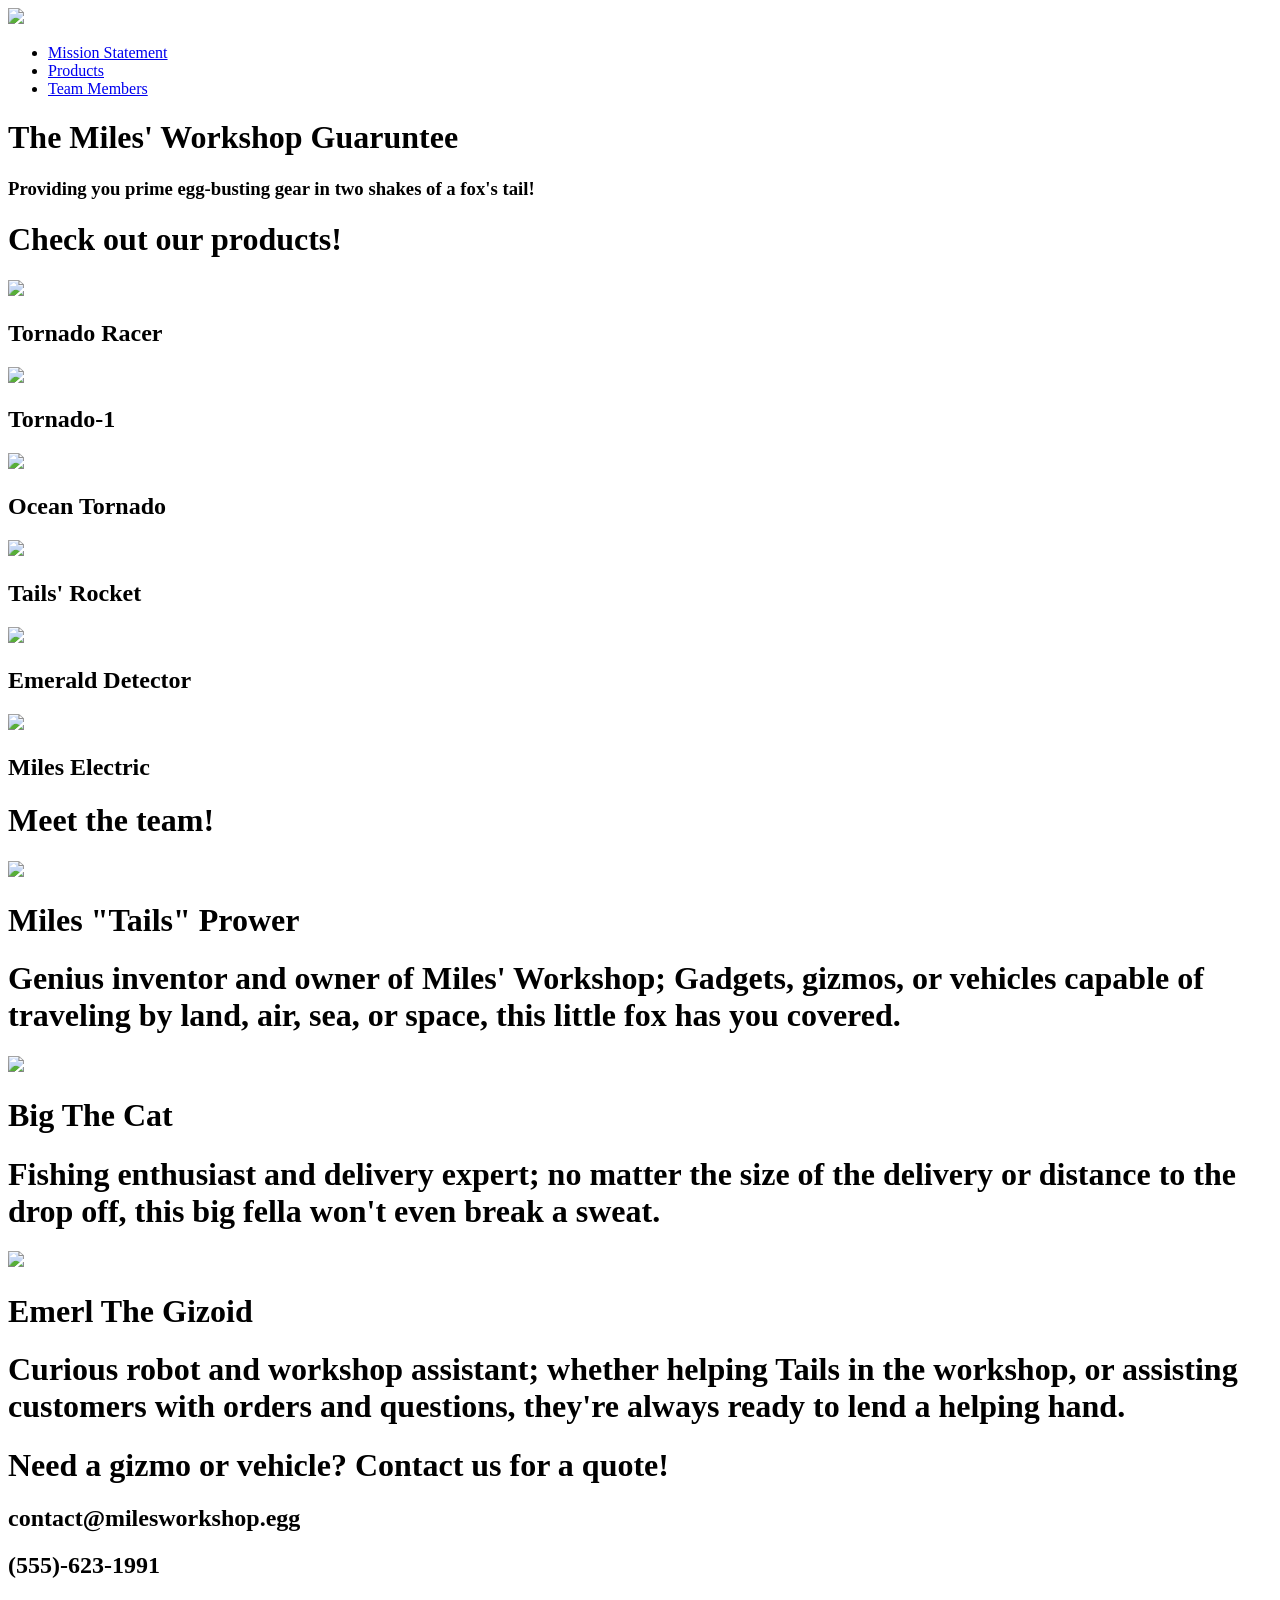
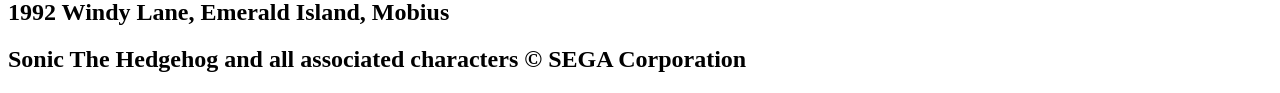
==== index.html @ ab19b770 ""Reorganized files into /root, removed extraneous 'root' folder"" ====
<!DOCTYPE html>

<html>
  <head>
    <link rel="shortcut icon" href="../Miles-Workshop_flexbox-business-site-starting/resources/images/tails-workshop-icon.ico" type="image/x-icon">
    <link rel="preconnect" href="https://fonts.googleapis.com">
    <link rel="preconnect" href="https://fonts.gstatic.com" crossorigin>
    <link href="https://fonts.googleapis.com/css2?family=Victor+Mono:wght@400;700&display=swap" rel="stylesheet">
    <link rel='stylesheet' href='../Miles-Workshop_flexbox-business-site-starting/resources/styles.css'>
  </head>

  <body>
    <!--Header-->
    <header>
      <div id="navigation" class="center">
        <a href="index.html"><img class="logo" src="../Miles-Workshop_flexbox-business-site-starting/resources/images/milesworkshop-logo.png"></a>
        <nav class="desktop">
          <ul>
            <li><a href="#">Mission Statement</a></li>
            <li><a href="#">Products</a></li>
            <li><a href="#">Team Members</a></li>
          </ul>
        </nav>
        <!-- <nav class="mobile">
          <ul>
            <li><a href="#">Mission Statement</a></li>
            <li><a href="#">Products</a></li>
            <li><a href="#">Employees</a></li>
          </ul>
        </nav> -->     
      </div>
    </header>

    <!--MAIN CONTENT-->
    <div>
      <!--Mission Statement-->
      <div id="mission-statement">
        <div class="mission-box">
          <h1 class="mission-text mission-header-text">The Miles' Workshop Guaruntee</h1>
          <h3 class="mission-text mission-sub-text">Providing you prime egg-busting gear in two shakes of a fox's tail!</h3>
        </div>
      </div>

      <!--Products-->
      <div class="header-container">
        <h1 class="header-text">Check out our products!</h1>
      </div>
      <div id="products-section">
        <div class="product-card">
          <div class="center">
            <div class="product">
              <img src="../Miles-Workshop_flexbox-business-site-starting/resources/images/invention-1.png">
            </div>
            <h2 class="product-name">Tornado Racer</h2>
          </div>
        </div>
        <div class="product-card">
          <div class="center">
            <div class="product">
              <img src="../Miles-Workshop_flexbox-business-site-starting/resources/images/invention-2.png">
            </div>
            <h2 class="product-name">Tornado-1</h2>
          </div>
        </div>
        <div class="product-card">
          <div class="center">
            <div class="product">
              <img src="../Miles-Workshop_flexbox-business-site-starting/resources/images/invention-3.png">
            </div>
            <h2 class="product-name">Ocean Tornado</h2>
          </div>
        </div>
        <div class="product-card">
          <div class="center">
            <div class="product">
              <img src="../Miles-Workshop_flexbox-business-site-starting/resources/images/invention-4.png">
            </div>
            <h2 class="product-name">Tails' Rocket</h2>
          </div>
        </div>
        <div class="product-card">
          <div class="center">
            <div class="product">
              <img src="../Miles-Workshop_flexbox-business-site-starting/resources/images/invention-5.png">
            </div>
            <h2 class="product-name">Emerald Detector</h2>
          </div>
        </div>
        <div class="product-card">
          <div class="center">
            <div class="product">
              <img src="../Miles-Workshop_flexbox-business-site-starting/resources/images/invention-6.png">
            </div>
            <h2 class="product-name">Miles Electric</h2>
          </div>
        </div>
      </div>

      <!--Employees-->
      <div id="team-section">
        <div class="header-container">
          <h1 class="header-text">Meet the team!</h1>
        </div>
        <div id="team-container">
          <div class="center">
            <div class="team-member">
              <img src="../Miles-Workshop_flexbox-business-site-starting/resources/images/miles-tails-prower-inventor.png">
            </div>
            <h1 class="team-member-name">Miles "Tails" Prower</h1>
            <h1 class="team-description">Genius inventor and owner of Miles' Workshop; Gadgets, gizmos, or vehicles capable of traveling by land, air, sea, or space, this little fox has you covered.</h1>
          </div>
          <div class="center">
            <div class="team-member">
              <img src="../Miles-Workshop_flexbox-business-site-starting/resources/images/big-the-cat-delivery.png">
            </div>
            <h1 class="team-member-name">Big The Cat</h1>
            <h1 class="team-description">Fishing enthusiast and delivery expert; no matter the size of the delivery or distance to the drop off, this big fella won't even break a sweat.</h1>
          </div>
          <div class="center">
            <div class="team-member">
              <img src="../Miles-Workshop_flexbox-business-site-starting/resources/images/emerl-the-gizoid-assistant.png">
            </div>
            <h1 class="team-member-name">Emerl The Gizoid</h1>
            <h1 class="team-description">Curious robot and workshop assistant; whether helping Tails in the workshop, or assisting customers with orders and questions, they're always ready to lend a helping hand.</h1>
          </div>
        </div>
      </div>

      <!--Footer-->
      <footer>
        <div id="contact-info">
          <h1 class="center">Need a gizmo or vehicle? Contact us for a quote!</h1>
          <h2 class="center">contact@milesworkshop.egg</h2>
          <h2 class="center">(555)-623-1991</h2>
          <h2 class="center">1992 Windy Lane, Emerald Island, Mobius</h2>
        </div>
        <div class="center copyright">
          <h2>Sonic The Hedgehog and all associated characters © SEGA Corporation</h2>
        </div>
      </footer>

    </div>
  </body>
</html>
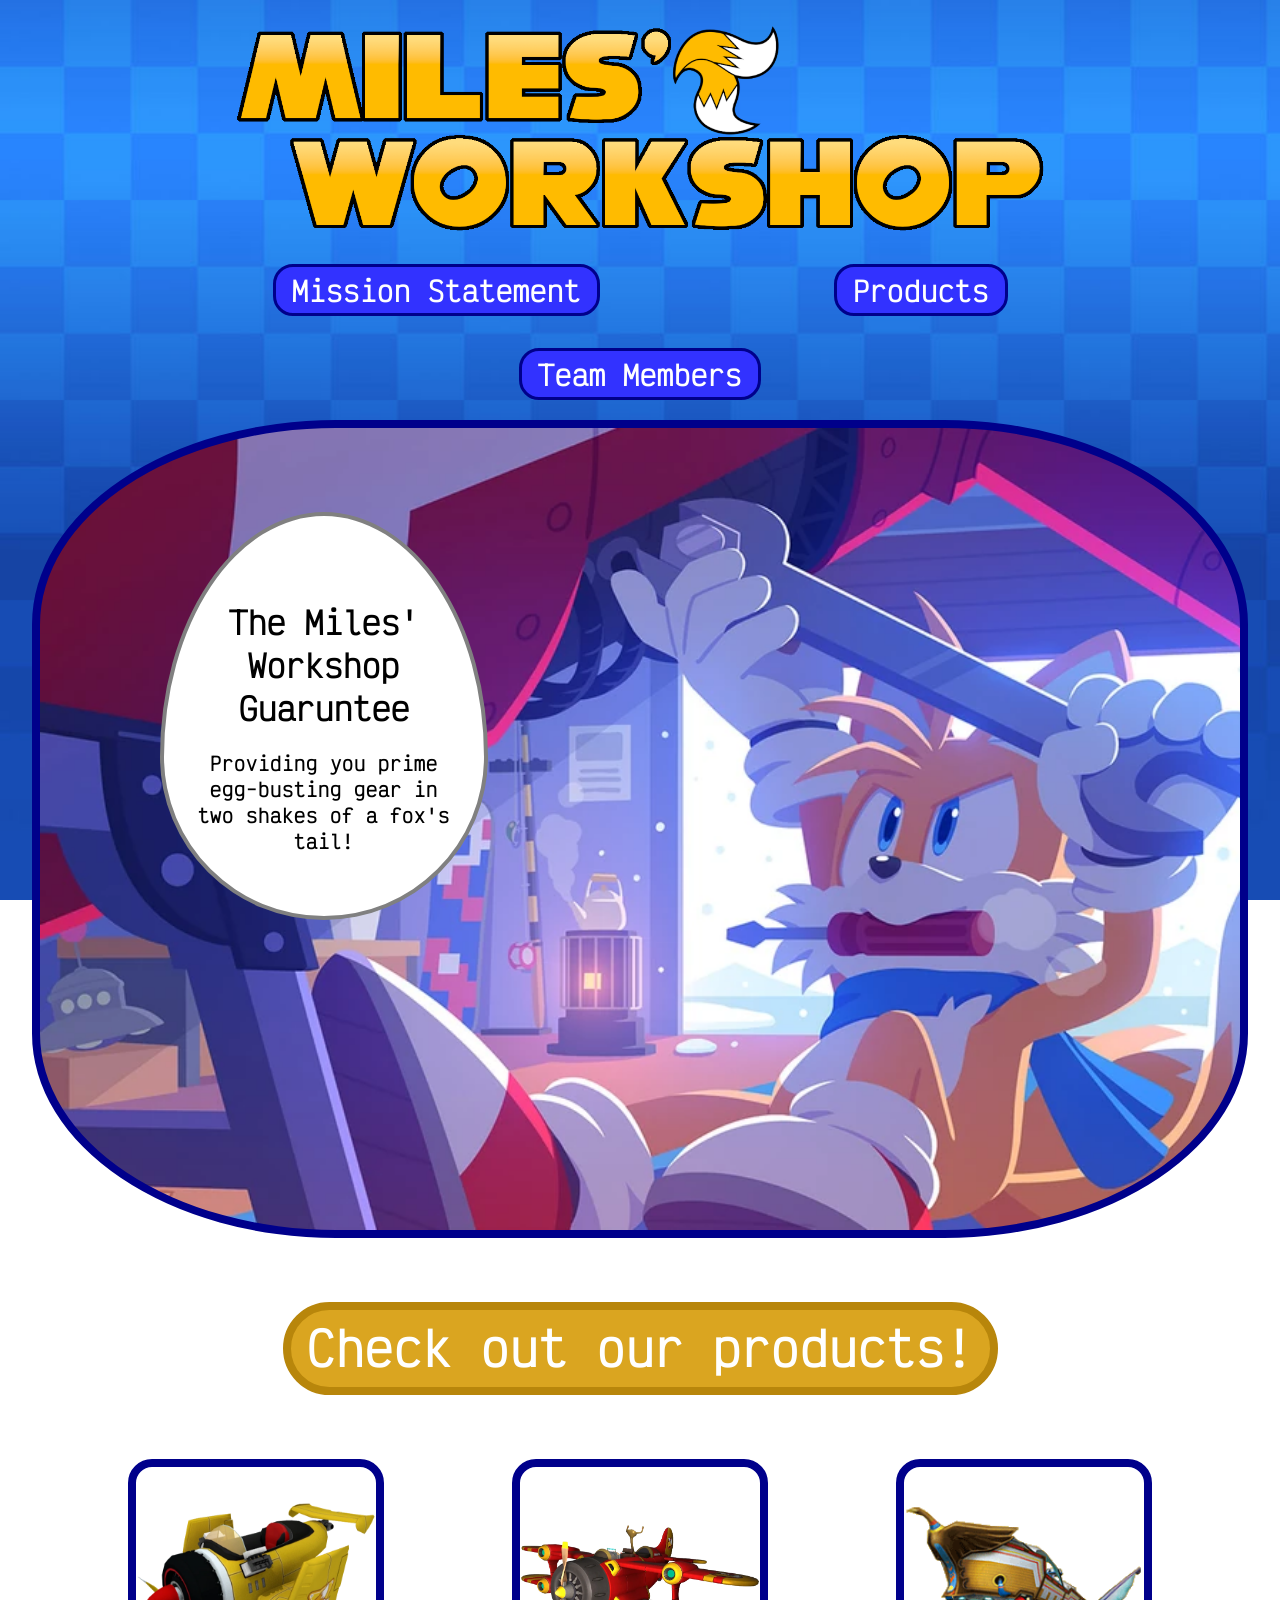
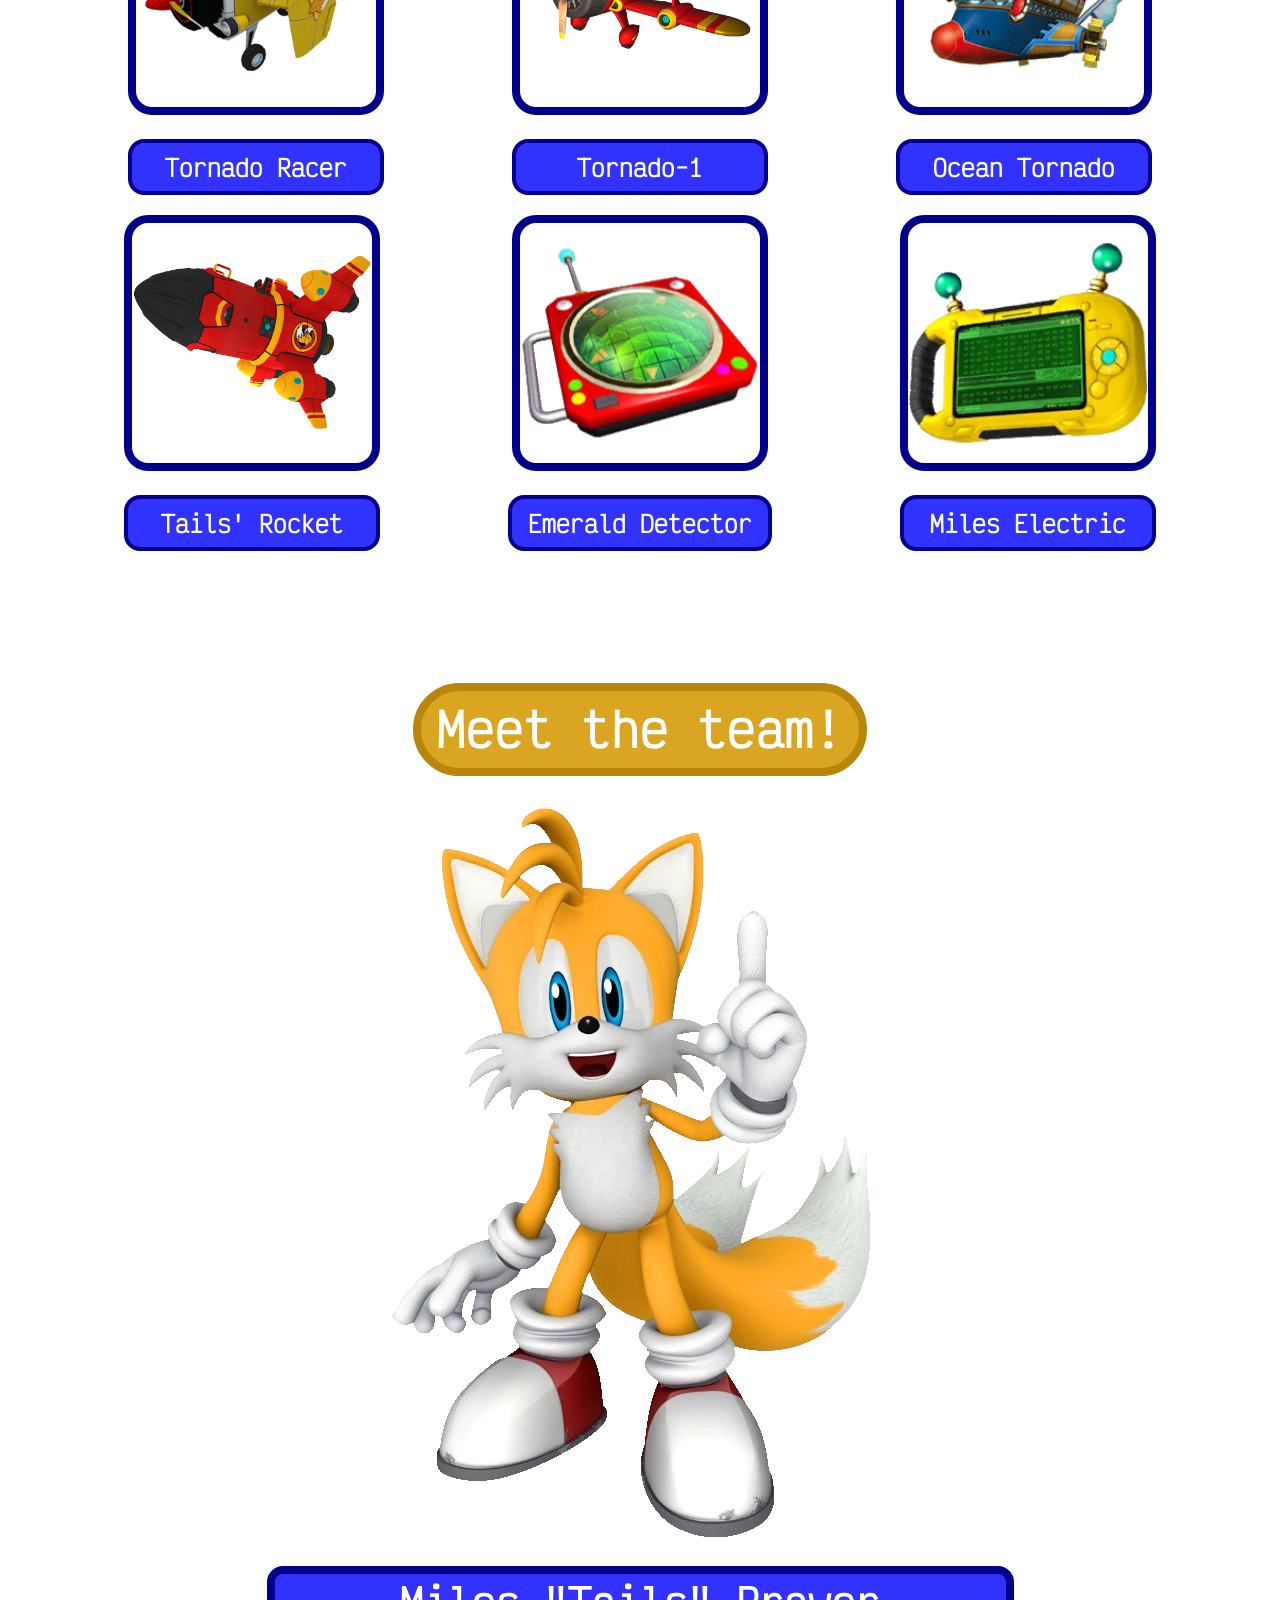
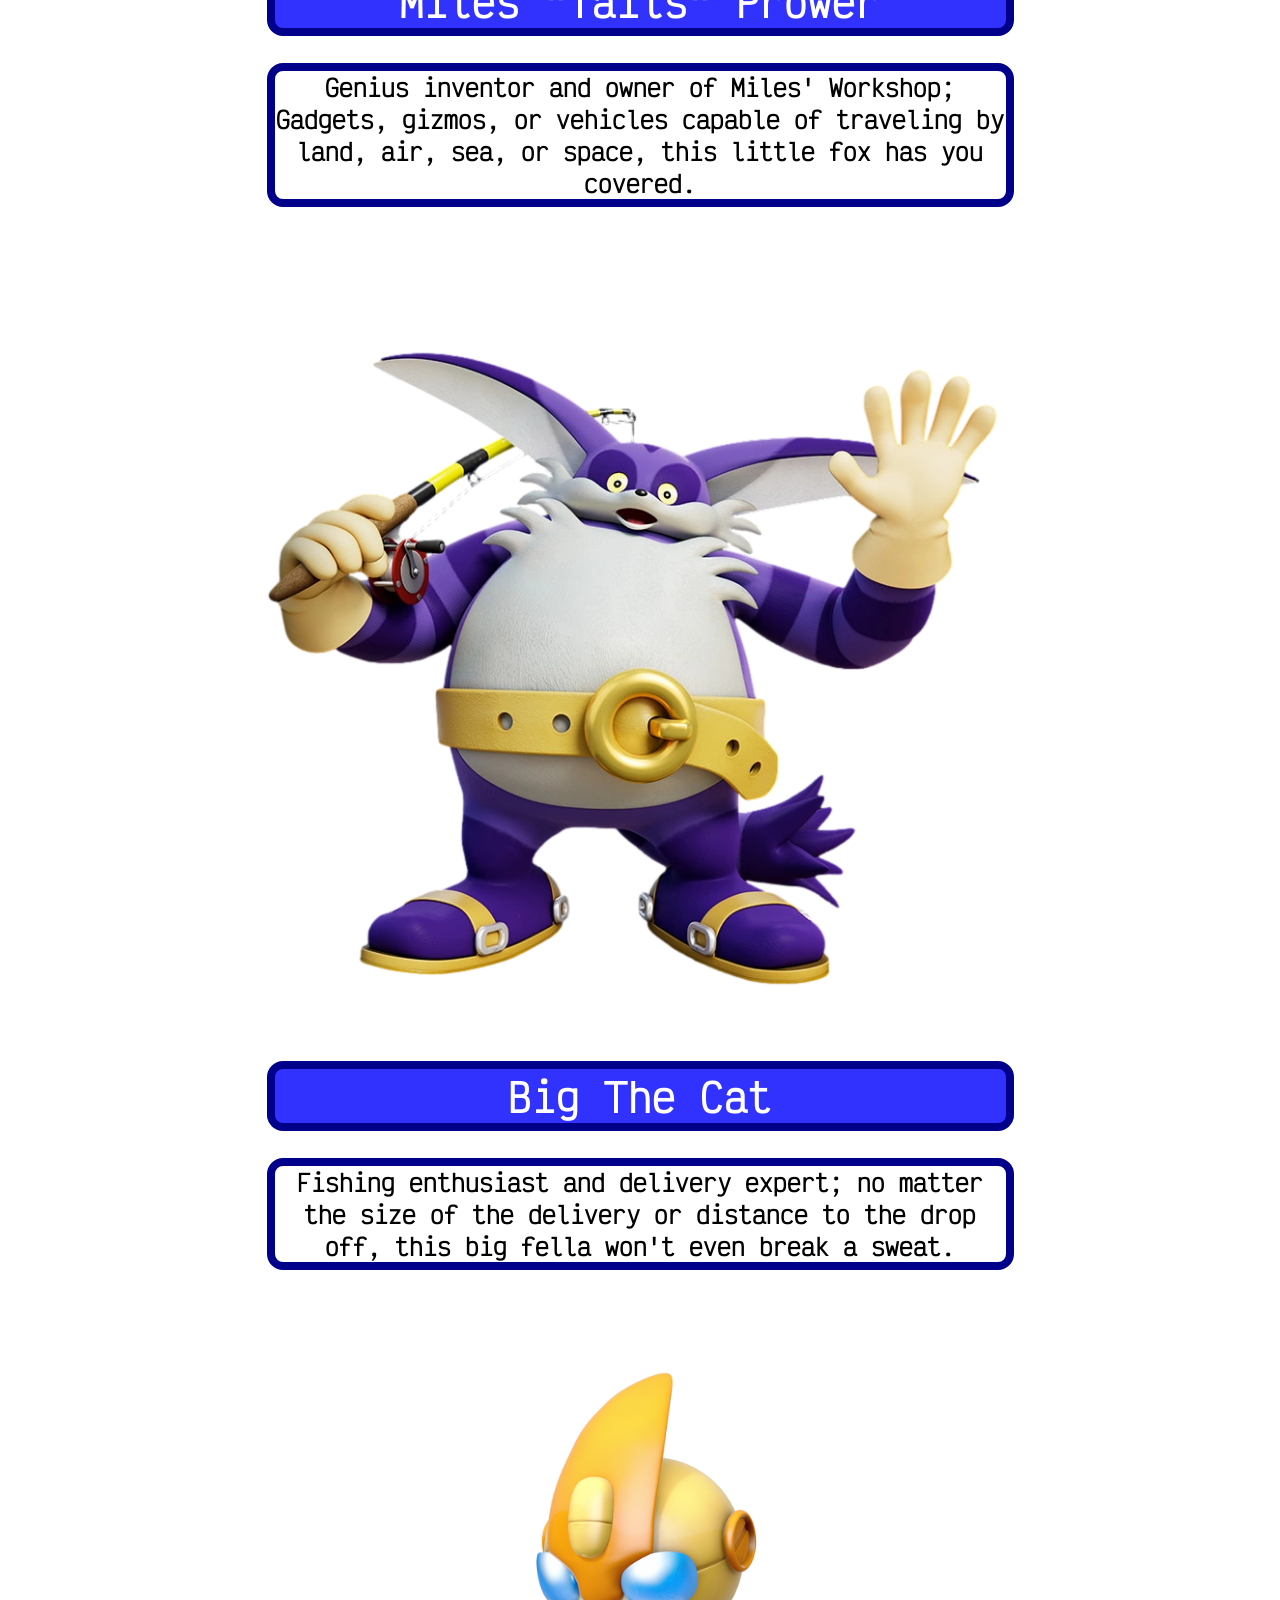
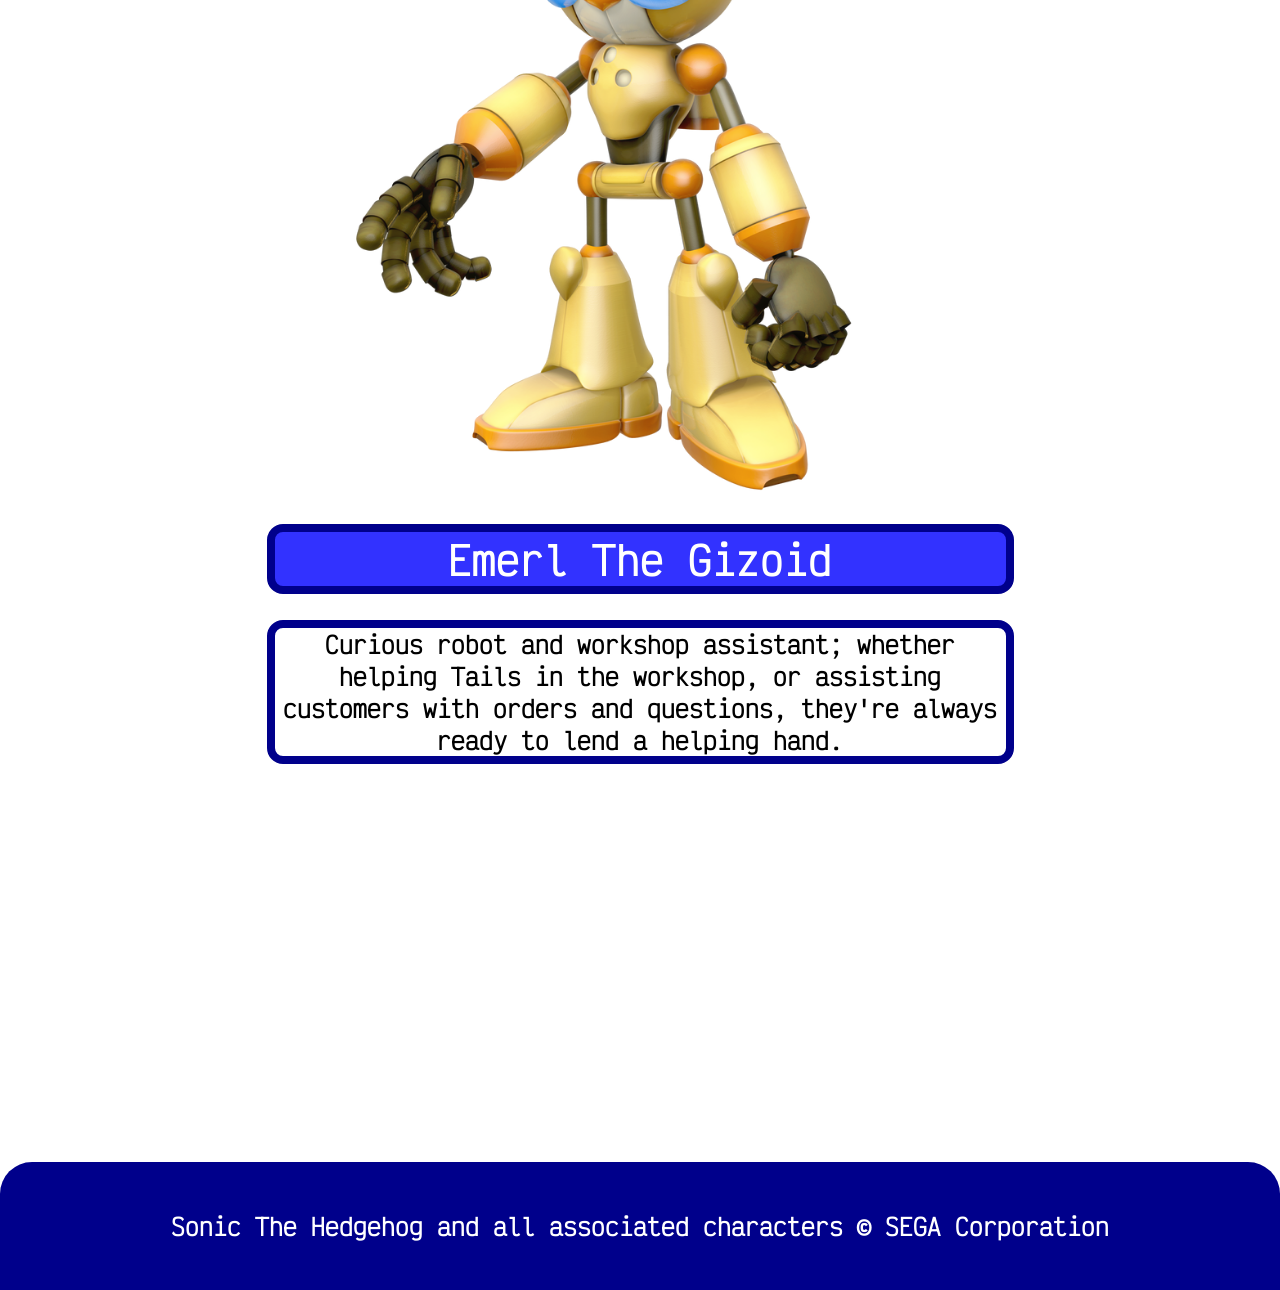
==== commit 4d24a06b: "Fix broken asset paths in index.html Paths pointed at the old repo/folder name (Miles-Workshop_flexb" ====
--- a/index.html
+++ b/index.html
@@ -2,18 +2,18 @@
 
 <html>
   <head>
-    <link rel="shortcut icon" href="../Miles-Workshop_flexbox-business-site-starting/resources/images/tails-workshop-icon.ico" type="image/x-icon">
+    <link rel="shortcut icon" href="resources/images/tails-workshop-icon.ico" type="image/x-icon">
     <link rel="preconnect" href="https://fonts.googleapis.com">
     <link rel="preconnect" href="https://fonts.gstatic.com" crossorigin>
     <link href="https://fonts.googleapis.com/css2?family=Victor+Mono:wght@400;700&display=swap" rel="stylesheet">
-    <link rel='stylesheet' href='../Miles-Workshop_flexbox-business-site-starting/resources/styles.css'>
+    <link rel='stylesheet' href='resources/styles.css'>
   </head>
 
   <body>
     <!--Header-->
     <header>
       <div id="navigation" class="center">
-        <a href="index.html"><img class="logo" src="../Miles-Workshop_flexbox-business-site-starting/resources/images/milesworkshop-logo.png"></a>
+        <a href="index.html"><img class="logo" src="resources/images/milesworkshop-logo.png"></a>
         <nav class="desktop">
           <ul>
             <li><a href="#">Mission Statement</a></li>
@@ -49,7 +49,7 @@
         <div class="product-card">
           <div class="center">
             <div class="product">
-              <img src="../Miles-Workshop_flexbox-business-site-starting/resources/images/invention-1.png">
+              <img src="resources/images/invention-1.png">
             </div>
             <h2 class="product-name">Tornado Racer</h2>
           </div>
@@ -57,7 +57,7 @@
         <div class="product-card">
           <div class="center">
             <div class="product">
-              <img src="../Miles-Workshop_flexbox-business-site-starting/resources/images/invention-2.png">
+              <img src="resources/images/invention-2.png">
             </div>
             <h2 class="product-name">Tornado-1</h2>
           </div>
@@ -65,7 +65,7 @@
         <div class="product-card">
           <div class="center">
             <div class="product">
-              <img src="../Miles-Workshop_flexbox-business-site-starting/resources/images/invention-3.png">
+              <img src="resources/images/invention-3.png">
             </div>
             <h2 class="product-name">Ocean Tornado</h2>
           </div>
@@ -73,7 +73,7 @@
         <div class="product-card">
           <div class="center">
             <div class="product">
-              <img src="../Miles-Workshop_flexbox-business-site-starting/resources/images/invention-4.png">
+              <img src="resources/images/invention-4.png">
             </div>
             <h2 class="product-name">Tails' Rocket</h2>
           </div>
@@ -81,7 +81,7 @@
         <div class="product-card">
           <div class="center">
             <div class="product">
-              <img src="../Miles-Workshop_flexbox-business-site-starting/resources/images/invention-5.png">
+              <img src="resources/images/invention-5.png">
             </div>
             <h2 class="product-name">Emerald Detector</h2>
           </div>
@@ -89,7 +89,7 @@
         <div class="product-card">
           <div class="center">
             <div class="product">
-              <img src="../Miles-Workshop_flexbox-business-site-starting/resources/images/invention-6.png">
+              <img src="resources/images/invention-6.png">
             </div>
             <h2 class="product-name">Miles Electric</h2>
           </div>
@@ -104,21 +104,21 @@
         <div id="team-container">
           <div class="center">
             <div class="team-member">
-              <img src="../Miles-Workshop_flexbox-business-site-starting/resources/images/miles-tails-prower-inventor.png">
+              <img src="resources/images/miles-tails-prower-inventor.png">
             </div>
             <h1 class="team-member-name">Miles "Tails" Prower</h1>
             <h1 class="team-description">Genius inventor and owner of Miles' Workshop; Gadgets, gizmos, or vehicles capable of traveling by land, air, sea, or space, this little fox has you covered.</h1>
           </div>
           <div class="center">
             <div class="team-member">
-              <img src="../Miles-Workshop_flexbox-business-site-starting/resources/images/big-the-cat-delivery.png">
+              <img src="resources/images/big-the-cat-delivery.png">
             </div>
             <h1 class="team-member-name">Big The Cat</h1>
             <h1 class="team-description">Fishing enthusiast and delivery expert; no matter the size of the delivery or distance to the drop off, this big fella won't even break a sweat.</h1>
           </div>
           <div class="center">
             <div class="team-member">
-              <img src="../Miles-Workshop_flexbox-business-site-starting/resources/images/emerl-the-gizoid-assistant.png">
+              <img src="resources/images/emerl-the-gizoid-assistant.png">
             </div>
             <h1 class="team-member-name">Emerl The Gizoid</h1>
             <h1 class="team-description">Curious robot and workshop assistant; whether helping Tails in the workshop, or assisting customers with orders and questions, they're always ready to lend a helping hand.</h1>
--- a/resources/styles.css
+++ b/resources/styles.css
@@ -0,0 +1,245 @@
+/****************************************
+*                                       *
+*           UNIVERSAL STYLES            *
+*                                       *
+****************************************/
+html {
+    font-family: 'Victor Mono', monospace;
+    font-size: 16px;
+    margin: 0;
+    padding: 0;
+}
+
+body {
+    background-image: url(../resources/images/background.jpeg);
+    background-size: cover;
+    background-repeat: no-repeat;
+    background-attachment: fixed;
+    margin: 0;
+    padding: 0;
+}
+
+ul {
+    list-style-type: none;
+}
+
+.center {
+    text-align: center;
+}
+
+.header-container {
+    display: flex;
+    justify-content: center;
+    width: auto;
+    margin: 0;
+}
+
+/****************************************
+*                                       *
+*                HEADER                 *
+*                                       *
+****************************************/
+.logo {
+    height: 13rem;
+    margin-top: 1.5rem;
+    margin-bottom: 1rem;
+}
+
+#navigation nav ul li a {
+    display: inline-flex;
+    font-weight: bold;
+    font-size: 1.75rem;
+    color: white;
+    text-decoration: none;
+}
+
+#navigation nav ul {
+    padding: 0;
+    margin: 0;
+}
+
+#navigation ul li {
+    display: inline-flex;
+    padding: .25rem 1rem .25rem 1rem;
+    margin: .75rem 7rem 1.25rem 7rem;
+    background-color: #3232ff;
+    border: .2rem solid darkblue;
+    border-radius: 1.25rem;
+    
+}
+
+/****************************************
+*                                       *
+*           MISSION STATEMENT           *
+*                                       *
+****************************************/
+#mission-statement {
+    display: flex;
+    margin-right: 2rem;
+    margin-left: 2rem;
+    margin-bottom: 2rem;
+    height: 50.125rem;
+    background-image: url(../resources/images/tails-working.jpg);
+    background-size: cover;
+    background-repeat: no-repeat;
+    align-self: center;
+    border: .5rem solid darkblue;
+    border-radius: 25% 25%;
+}
+
+.mission-box {
+    display: block;
+    position: absolute;
+    background-color: white;
+    height: 25rem;
+    width: 20rem;
+    border: .25rem solid gray;
+    -webkit-border-radius: 63px 63px 63px 63px / 108px 108px 72px 72px;
+    border-radius: 50% 50% 50% 50% / 60% 60% 40% 40%;
+    top: 32rem;
+    left: 10rem;
+}
+
+.mission-text {
+    text-align: center;
+    margin-top: 5.25rem;
+}
+
+.mission-header-text {
+    font-size: 2rem;
+}
+
+.mission-sub-text {
+    margin: 0 2rem 0 2rem;
+    font-size: 1.2rem;
+}
+
+/****************************************
+*                                       *
+*               PRODUCTS                *
+*                                       *
+****************************************/
+#products-section {
+    display: flex;
+    flex-wrap: wrap;
+    margin: 2rem 2rem 5rem 2rem;
+    justify-content: center;
+    
+}
+
+
+#product-header .text {
+    display: flex;
+    color: white;
+    font-size: 3rem;
+    padding: .25rem 1rem .5rem 1rem;
+    background-color:goldenrod;
+    border: .5rem solid darkgoldenrod;
+    border-radius: 5rem;
+}
+
+.product {
+    display: inline-flex;
+    height: 15rem;
+    width: auto;
+    background-color: white;
+    border: .5rem solid darkblue;
+    border-radius: 1.5rem;
+}
+
+.product-card {
+    display: flex;
+    margin: 0 4rem 0 4rem;
+}
+
+.product-name {
+    padding: .5rem 1rem;
+    margin-top: 1.5rem;
+    color: white;
+    background-color: #3232ff;
+    border: .25rem solid darkblue;
+    border-radius: 1rem;
+}
+
+/****************************************
+*                                       *
+*             TEAM MEMBERS              *
+*                                       *
+****************************************/
+.header-text {
+    display: flex;
+    color: white;
+    font-size: 3rem;
+    padding: .25rem 1rem .5rem 1rem;
+    background-color:goldenrod;
+    border: .5rem solid darkgoldenrod;
+    border-radius: 5rem;
+}
+
+#team-container {
+    display: inline-flex;
+    flex-wrap: wrap;
+    justify-content: space-around;
+    width: 100%;
+}
+
+#team-container .center {
+    margin-bottom: 5rem;
+}
+
+.team-member {
+    display: flex;
+    justify-content: space-around;
+    height: 45.6875rem;
+    width: 45.6875rem;
+}
+
+.team-member-name {
+    display: flex;
+    flex-direction: column;
+    justify-content: flex-end;
+    font-size: 2.5rem;
+    color: white;
+    background-color: #3232ff;
+    border: .5rem solid darkblue;
+    border-radius: 1rem;
+}
+
+.team-description {
+    background-color: white;
+    color: black;
+    font-size: 1.5rem;
+    width: 45.6875rem;
+    text-align: center;
+    border: .5rem solid darkblue;
+    border-radius: 1rem;
+}
+
+/****************************************
+*                                       *
+*                FOOTER                 *
+*                                       *
+****************************************/
+#contact-info {
+    margin: 0 2rem 5rem 2rem;
+    color: white;
+    font-size: 1rem;
+}
+
+.copyright {
+    background-color: darkblue;
+    color: white;
+    padding-top: 3rem;
+    padding-bottom: 3rem;
+    border-radius: 2rem 2rem 0 0;
+}
+
+.copyright h2 {
+    margin: 0;
+    font-size: 1.5rem;
+}
+
+footer {
+    width: 100%;
+    
+}
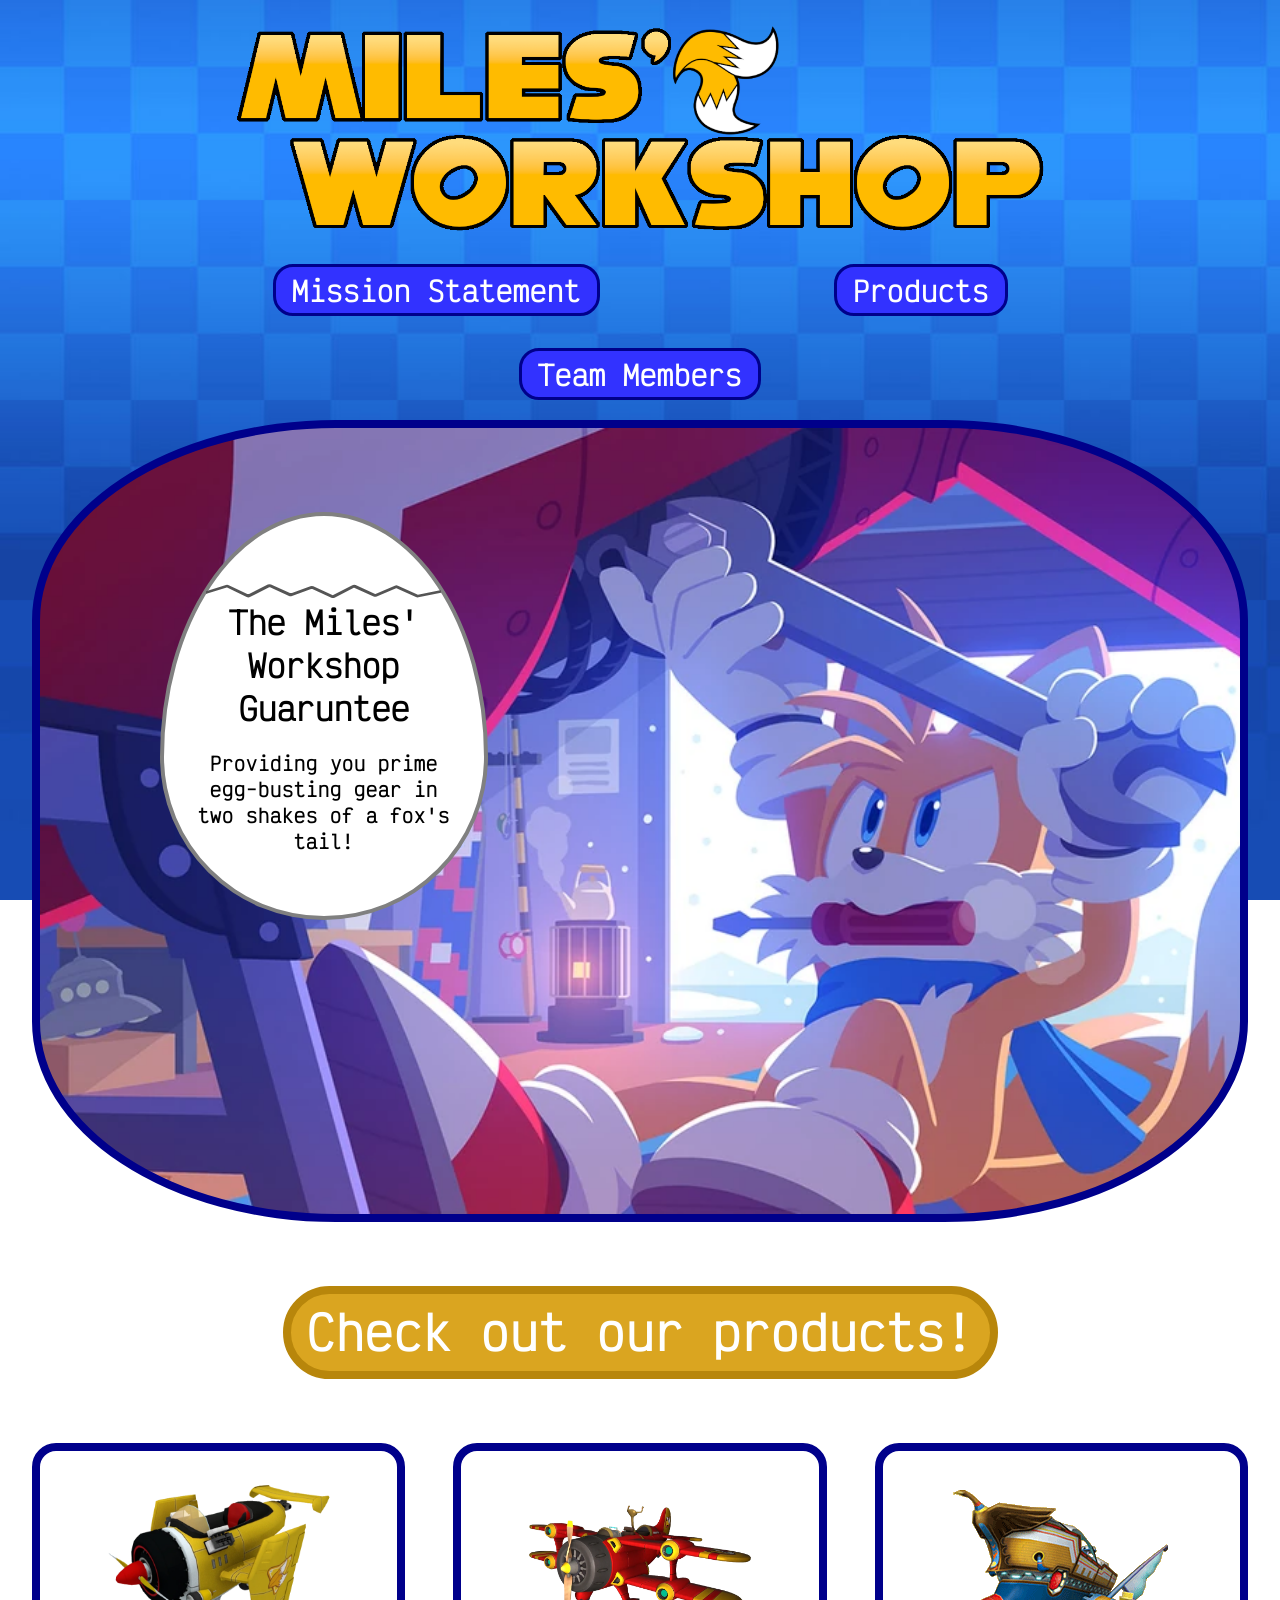
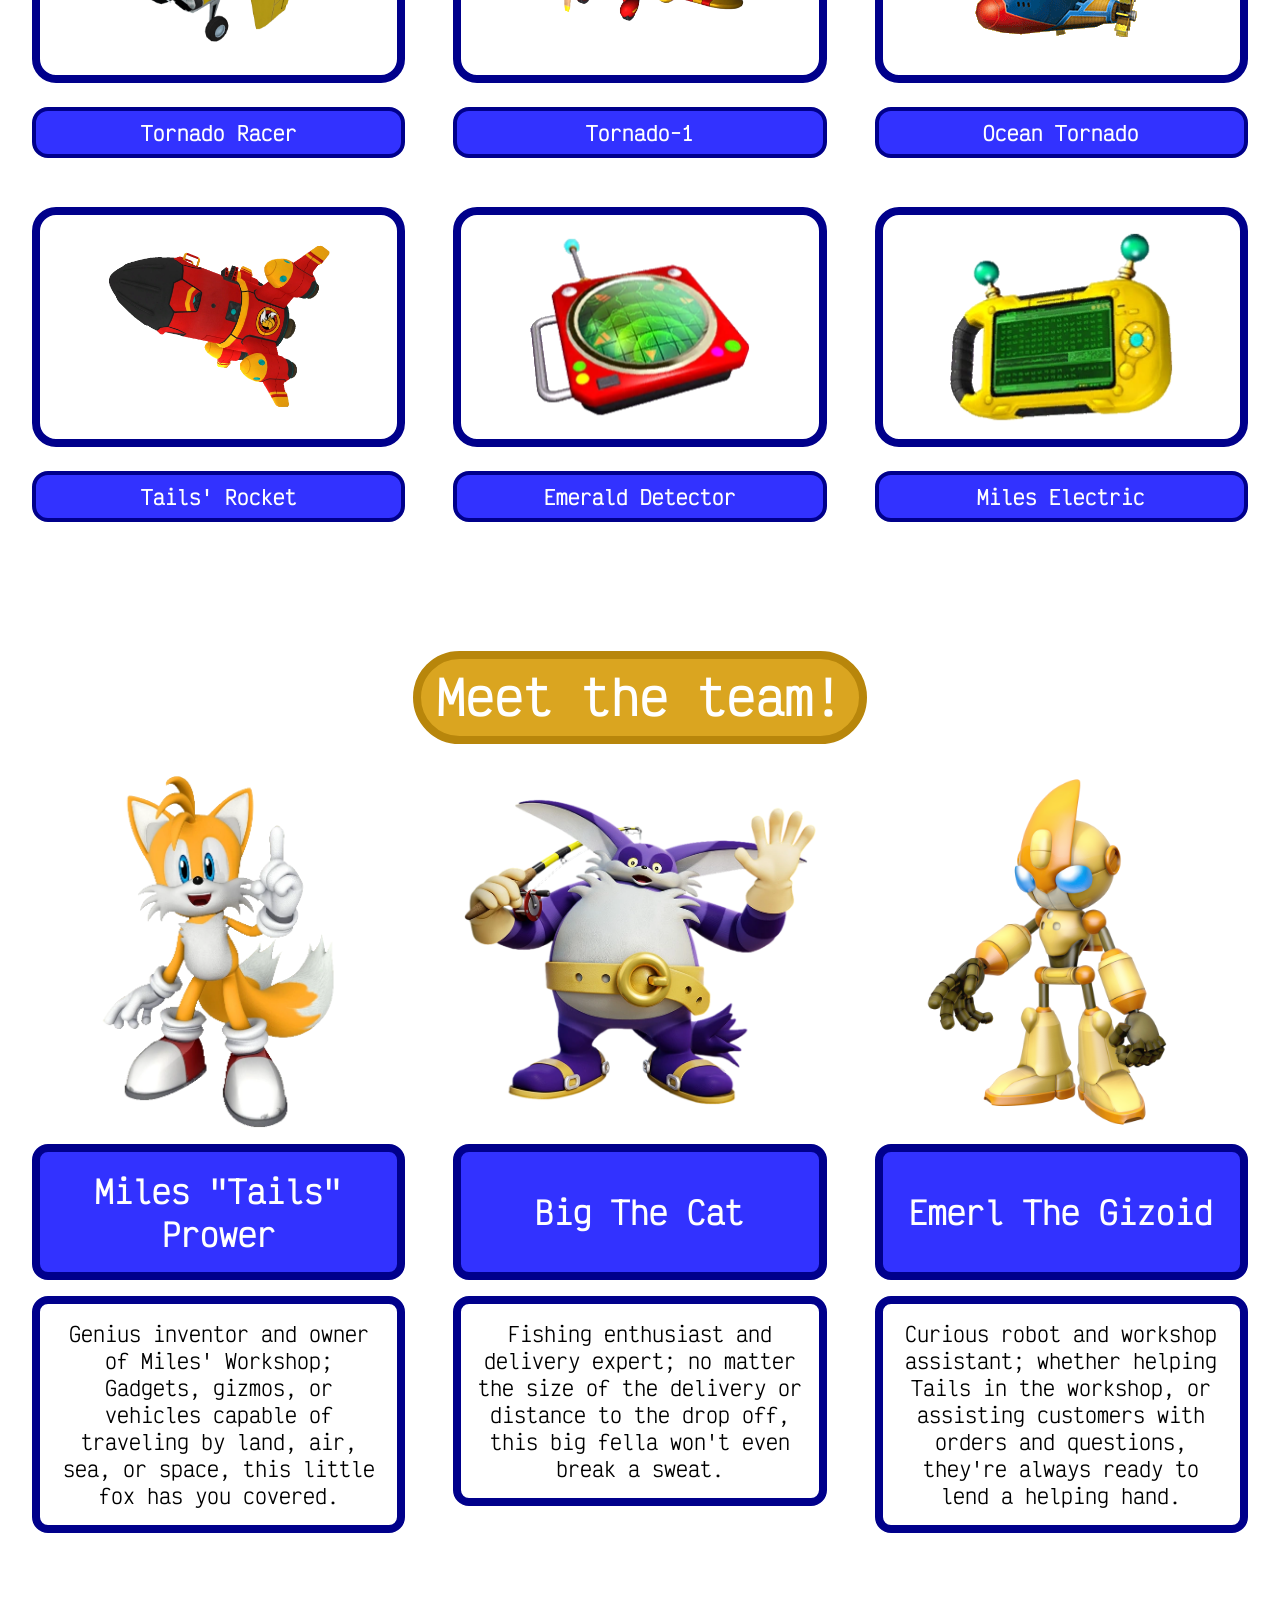
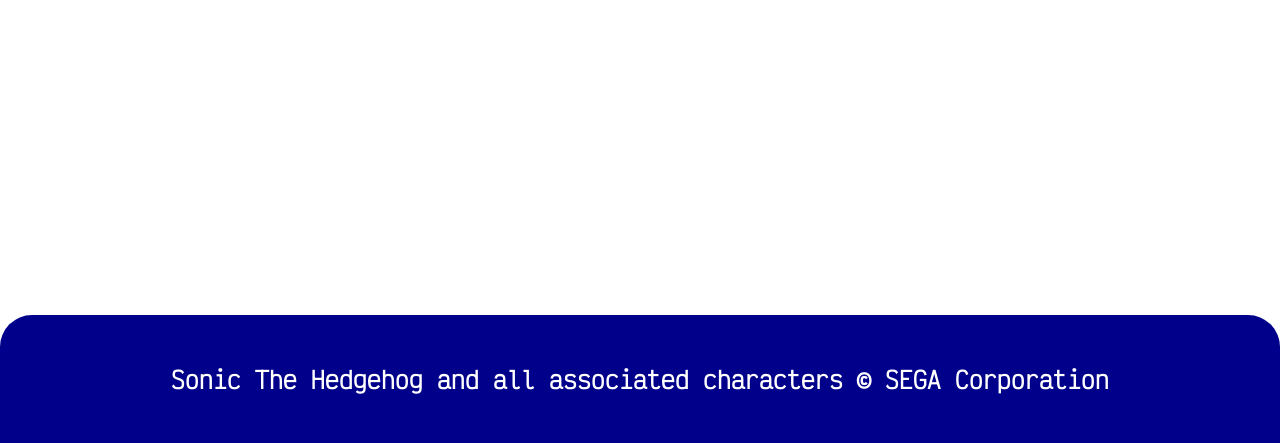
==== commit a4d37020: "Make Products and Team sections responsive (rows of 3) - Add viewport meta tag so mobile browsers us" ====
--- a/index.html
+++ b/index.html
@@ -2,6 +2,8 @@
 
 <html>
   <head>
+    <meta charset="utf-8">
+    <meta name="viewport" content="width=device-width, initial-scale=1">
     <link rel="shortcut icon" href="resources/images/tails-workshop-icon.ico" type="image/x-icon">
     <link rel="preconnect" href="https://fonts.googleapis.com">
     <link rel="preconnect" href="https://fonts.gstatic.com" crossorigin>
--- a/resources/styles.css
+++ b/resources/styles.css
@@ -3,6 +3,10 @@
 *           UNIVERSAL STYLES            *
 *                                       *
 ****************************************/
+*, *::before, *::after {
+    box-sizing: border-box;
+}
+
 html {
     font-family: 'Victor Mono', monospace;
     font-size: 16px;
@@ -40,7 +44,10 @@
 *                                       *
 ****************************************/
 .logo {
-    height: 13rem;
+    max-height: 13rem;
+    max-width: 100%;
+    height: auto;
+    width: auto;
     margin-top: 1.5rem;
     margin-bottom: 1rem;
 }
@@ -90,6 +97,8 @@
 .mission-box {
     display: block;
     position: absolute;
+    /* keep content-box so the egg dimensions (and the tuned crack) are unaffected by the global border-box */
+    box-sizing: content-box;
     background-color: white;
     height: 25rem;
     width: 20rem;
@@ -98,6 +107,49 @@
     border-radius: 50% 50% 50% 50% / 60% 60% 40% 40%;
     top: 32rem;
     left: 10rem;
+    /* let the egg wobble around its lower body, like a real egg rocking */
+    transform-origin: center 75%;
+    transition: transform .15s ease-out;
+}
+
+/* Jagged crack across the top of the egg (crisp SVG zigzag: white highlight + dark fissure) */
+.mission-box::before {
+    content: "";
+    position: absolute;
+    top: 4rem;
+    left: 2.62rem;
+    right: 2.69rem;
+    height: 1.5rem;
+    pointer-events: none;
+    background-repeat: no-repeat;
+    background-size: 100% 100%;
+    /* grey fissure spans the full width to meet the shell; white highlight is inset so its tips don't cover the egg's grey border */
+    background-image: url("data:image/svg+xml,<svg xmlns='http://www.w3.org/2000/svg' viewBox='0 0 200 40' preserveAspectRatio='none'><polyline points='36,23 54,5 72,21 90,8 108,24 126,6 144,22 162,7' fill='none' stroke='%23ffffff' stroke-width='3' stroke-linejoin='round' stroke-linecap='round'/><polyline points='0,21 18,10 36,27 54,9 72,25 90,12 108,28 126,10 144,26 162,11 180,27 200,19' fill='none' stroke='%23555' stroke-width='4' stroke-linejoin='round' stroke-linecap='round'/></svg>");
+}
+
+/* Shake/rock the egg on hover: ~0.85s wobble+grow, then ~1.45s pause, repeat */
+.mission-box:hover {
+    animation: egg-shake 2.3s ease-in-out infinite;
+}
+
+@keyframes egg-shake {
+    /* wobble while slightly enlarged (first ~0.85s = 0%-37% of 2.3s) */
+    0%   { transform: scale(1)    rotate(0deg); }
+    5%   { transform: scale(1.05) rotate(-6deg); }
+    11%  { transform: scale(1.05) rotate(6deg); }
+    18%  { transform: scale(1.05) rotate(-6deg); }
+    24%  { transform: scale(1.05) rotate(5deg); }
+    31%  { transform: scale(1.03) rotate(-3deg); }
+    37%  { transform: scale(1)    rotate(0deg); }
+    /* rest at normal size (~1.45s pause) before the next wobble */
+    100% { transform: scale(1)    rotate(0deg); }
+}
+
+/* Respect users who prefer reduced motion */
+@media (prefers-reduced-motion: reduce) {
+    .mission-box:hover {
+        animation: none;
+    }
 }
 
 .mission-text {
@@ -120,11 +172,11 @@
 *                                       *
 ****************************************/
 #products-section {
-    display: flex;
-    flex-wrap: wrap;
+    display: grid;
+    grid-template-columns: repeat(3, minmax(0, 1fr));
+    gap: 2rem 3rem;
     margin: 2rem 2rem 5rem 2rem;
-    justify-content: center;
-    
+    justify-items: center;
 }
 
 
@@ -138,23 +190,46 @@
     border-radius: 5rem;
 }
 
+/* grid cell: hold the image frame and label in a centered column */
+.product-card {
+    display: flex;
+    flex-direction: column;
+    align-items: center;
+    width: 100%;
+    min-width: 0;
+}
+
+.product-card .center {
+    width: 100%;
+}
+
 .product {
-    display: inline-flex;
-    height: 15rem;
-    width: auto;
+    display: flex;
+    justify-content: center;
+    align-items: center;
+    width: 100%;
+    /* square frame that scales with the card width instead of a fixed height */
+    aspect-ratio: 1 / 1;
+    max-height: 15rem;
     background-color: white;
     border: .5rem solid darkblue;
     border-radius: 1.5rem;
-}
-
-.product-card {
-    display: flex;
-    margin: 0 4rem 0 4rem;
+    overflow: hidden;
+}
+
+.product img {
+    max-width: 100%;
+    max-height: 100%;
+    width: auto;
+    height: auto;
 }
 
 .product-name {
+    max-width: 100%;
     padding: .5rem 1rem;
     margin-top: 1.5rem;
+    font-size: 1.25rem;
+    overflow-wrap: break-word;
     color: white;
     background-color: #3232ff;
     border: .25rem solid darkblue;
@@ -177,28 +252,53 @@
 }
 
 #team-container {
-    display: inline-flex;
-    flex-wrap: wrap;
-    justify-content: space-around;
-    width: 100%;
-}
-
-#team-container .center {
+    display: grid;
+    grid-template-columns: repeat(3, minmax(0, 1fr));
+    align-items: start;
+    gap: 2rem 3rem;
+    width: 100%;
+    margin: 0;
+    padding: 0 2rem;
+    justify-items: center;
+}
+
+/* grid cell: hold the image, name and description in a centered column */
+#team-container > .center {
+    width: 100%;
+    min-width: 0;
+    display: flex;
+    flex-direction: column;
+    align-items: center;
     margin-bottom: 5rem;
 }
 
 .team-member {
     display: flex;
-    justify-content: space-around;
-    height: 45.6875rem;
-    width: 45.6875rem;
+    justify-content: center;
+    align-items: center;
+    width: 100%;
+    /* square frame that scales with the card width instead of a fixed height */
+    aspect-ratio: 1 / 1;
+    max-height: 22rem;
+}
+
+.team-member img {
+    max-width: 100%;
+    max-height: 100%;
+    width: auto;
+    height: auto;
 }
 
 .team-member-name {
     display: flex;
     flex-direction: column;
-    justify-content: flex-end;
-    font-size: 2.5rem;
+    justify-content: center;
+    width: 100%;
+    min-height: 8.5rem;
+    margin: 1rem 0;
+    padding: .5rem 1rem;
+    font-size: 2rem;
+    text-align: center;
     color: white;
     background-color: #3232ff;
     border: .5rem solid darkblue;
@@ -206,10 +306,13 @@
 }
 
 .team-description {
+    width: 100%;
+    margin: 0;
+    padding: 1rem;
     background-color: white;
     color: black;
-    font-size: 1.5rem;
-    width: 45.6875rem;
+    font-size: 1.25rem;
+    font-weight: normal;
     text-align: center;
     border: .5rem solid darkblue;
     border-radius: 1rem;
@@ -241,5 +344,25 @@
 
 footer {
     width: 100%;
-    
+
+}
+
+/****************************************
+*                                       *
+*             RESPONSIVE                *
+*                                       *
+****************************************/
+/* 3-across on desktop/tablet/large phones; step down so cards stay readable on small phones */
+@media (max-width: 560px) {
+    #products-section,
+    #team-container {
+        grid-template-columns: repeat(2, minmax(0, 1fr));
+    }
+}
+
+@media (max-width: 380px) {
+    #products-section,
+    #team-container {
+        grid-template-columns: minmax(0, 1fr);
+    }
 }
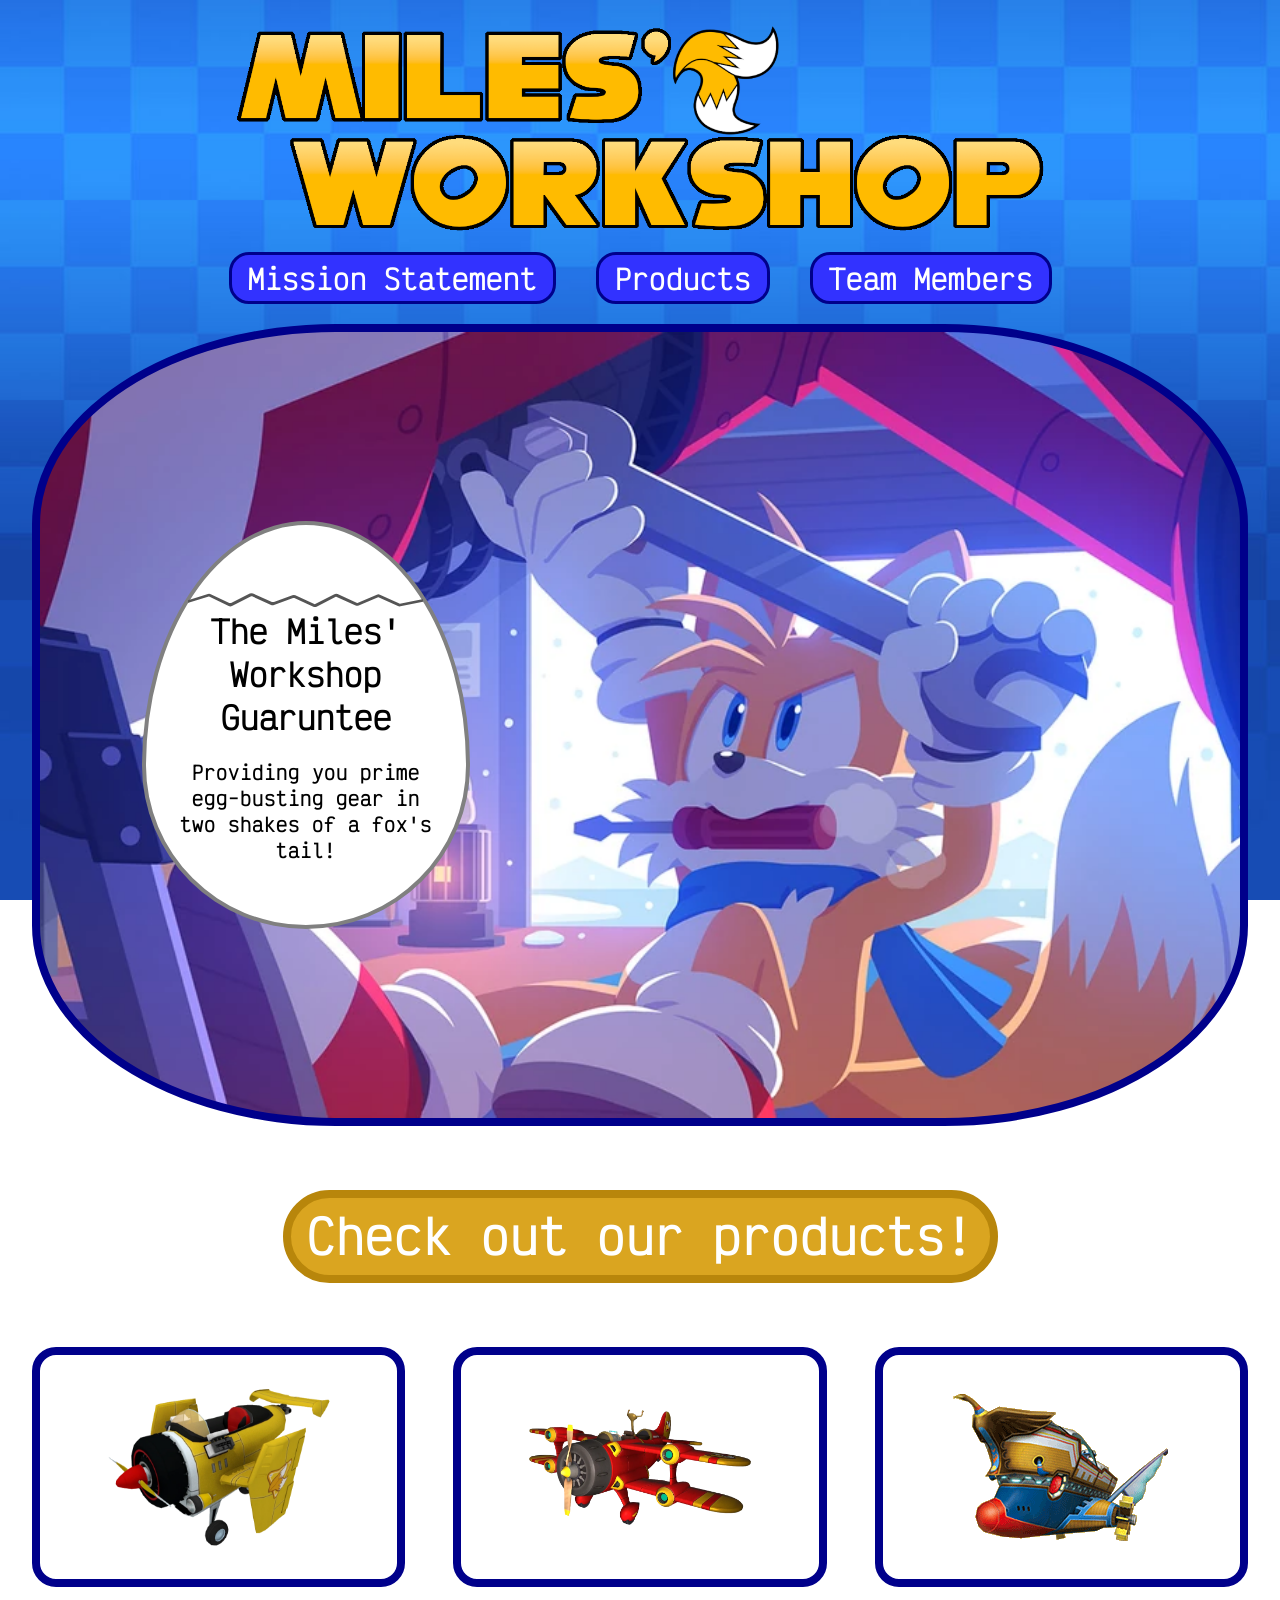
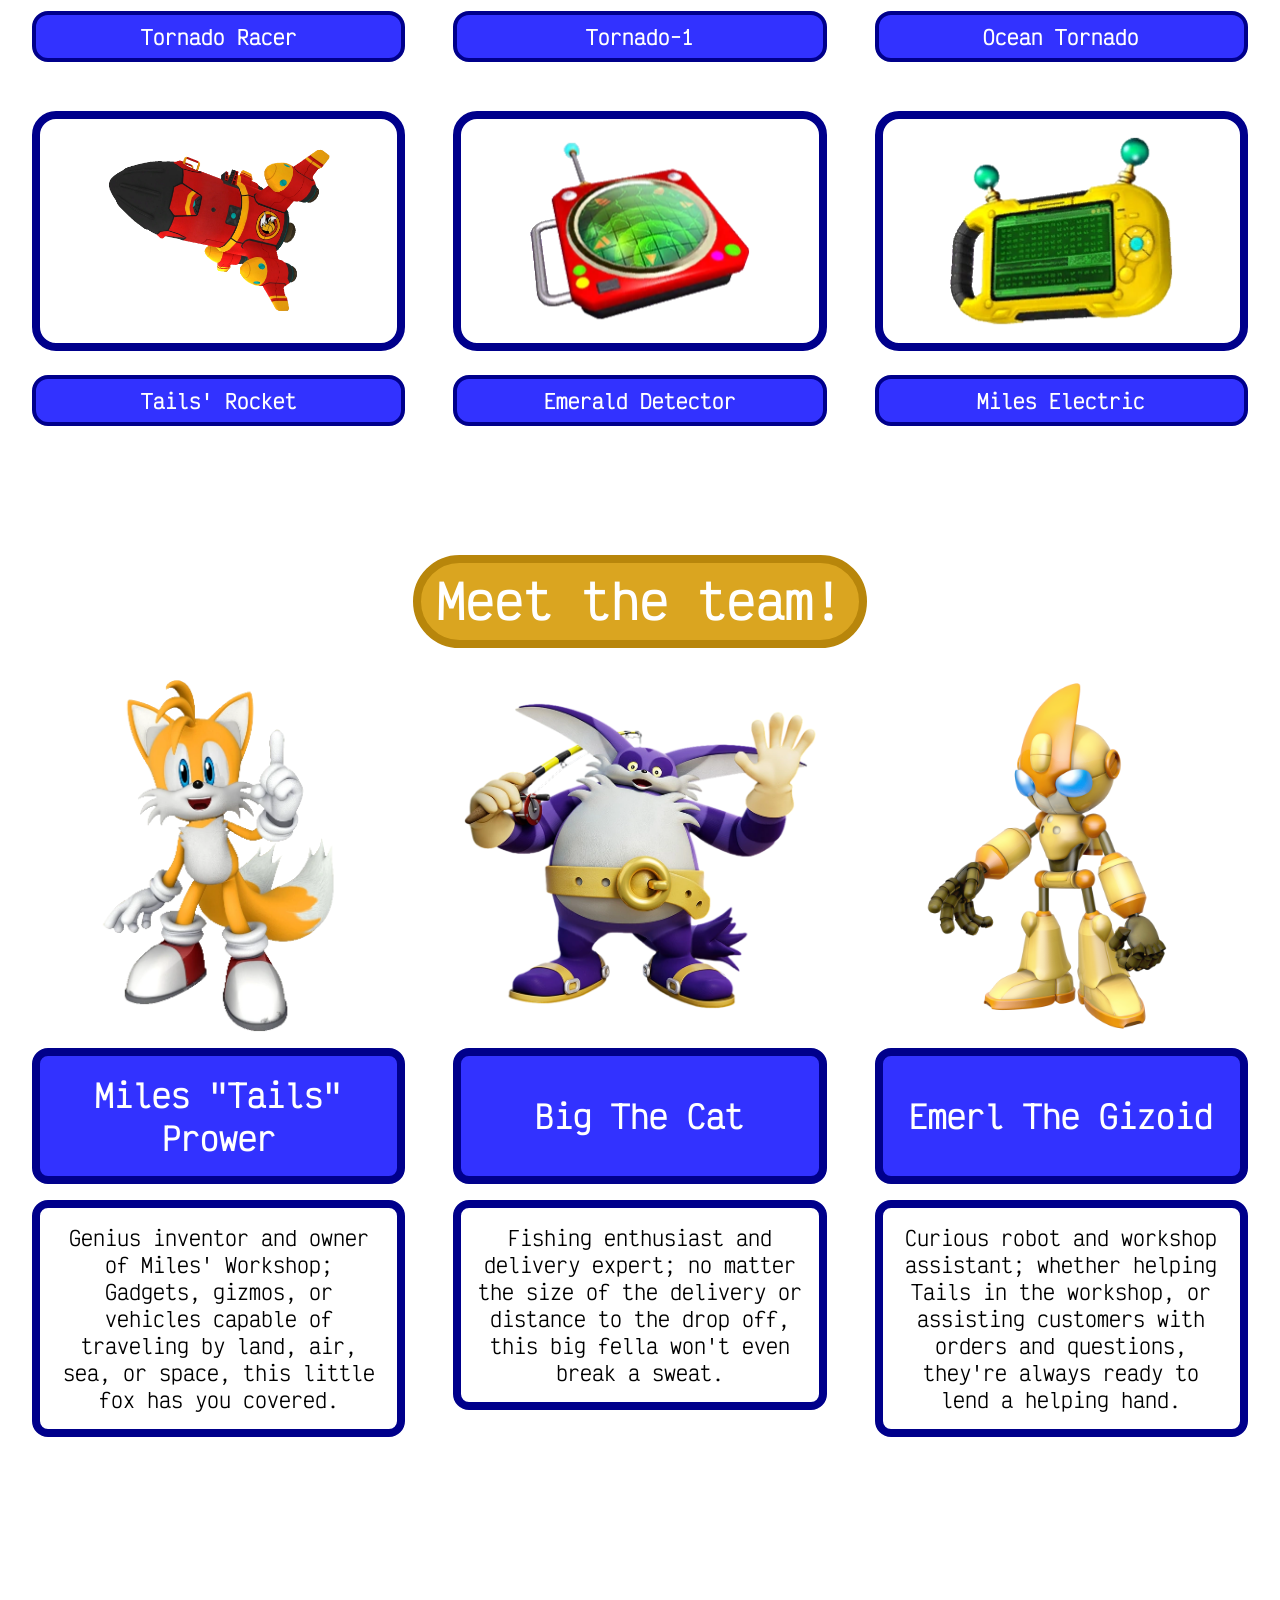
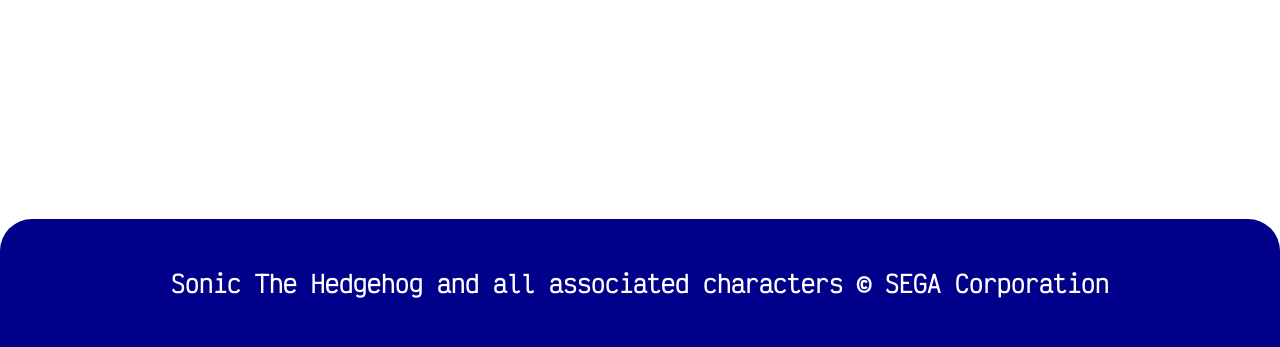
==== commit 6cd44a31: "Wire up nav links to scroll to their sections The header nav links pointed at href="#" (no target). " ====
--- a/index.html
+++ b/index.html
@@ -18,9 +18,9 @@
         <a href="index.html"><img class="logo" src="resources/images/milesworkshop-logo.png"></a>
         <nav class="desktop">
           <ul>
-            <li><a href="#">Mission Statement</a></li>
-            <li><a href="#">Products</a></li>
-            <li><a href="#">Team Members</a></li>
+            <li><a href="#mission-statement">Mission Statement</a></li>
+            <li><a href="#products">Products</a></li>
+            <li><a href="#team-section">Team Members</a></li>
           </ul>
         </nav>
         <!-- <nav class="mobile">
@@ -44,7 +44,7 @@
       </div>
 
       <!--Products-->
-      <div class="header-container">
+      <div id="products" class="header-container">
         <h1 class="header-text">Check out our products!</h1>
       </div>
       <div id="products-section">
--- a/resources/styles.css
+++ b/resources/styles.css
@@ -12,6 +12,14 @@
     font-size: 16px;
     margin: 0;
     padding: 0;
+    /* animate in-page nav jumps to each section */
+    scroll-behavior: smooth;
+}
+
+@media (prefers-reduced-motion: reduce) {
+    html {
+        scroll-behavior: auto;
+    }
 }
 
 body {
@@ -60,19 +68,23 @@
     text-decoration: none;
 }
 
+/* wrapping flex row so the links stay centered and reflow across screen sizes */
 #navigation nav ul {
+    display: flex;
+    flex-wrap: wrap;
+    justify-content: center;
+    gap: 1rem 2.5rem;
     padding: 0;
-    margin: 0;
+    margin: 0 0 1.25rem 0;
 }
 
 #navigation ul li {
     display: inline-flex;
     padding: .25rem 1rem .25rem 1rem;
-    margin: .75rem 7rem 1.25rem 7rem;
+    margin: 0;
     background-color: #3232ff;
     border: .2rem solid darkblue;
     border-radius: 1.25rem;
-    
 }
 
 /****************************************
@@ -82,12 +94,18 @@
 ****************************************/
 #mission-statement {
     display: flex;
+    /* egg sits left-of-centre (responsively) and vertically centred, leaving Tails' face visible on the right */
+    justify-content: flex-start;
+    align-items: center;
+    padding-left: 8%;
     margin-right: 2rem;
     margin-left: 2rem;
     margin-bottom: 2rem;
     height: 50.125rem;
     background-image: url(../resources/images/tails-working.jpg);
     background-size: cover;
+    /* keep Tails' face (roughly 60% across, 45% down) in view when the cover crop kicks in on narrow/portrait screens */
+    background-position: 70% 40%;
     background-repeat: no-repeat;
     align-self: center;
     border: .5rem solid darkblue;
@@ -96,7 +114,9 @@
 
 .mission-box {
     display: block;
-    position: absolute;
+    /* relative (not viewport-anchored absolute) so the flex parent centres it responsively;
+       still a positioned ancestor for the crack ::before */
+    position: relative;
     /* keep content-box so the egg dimensions (and the tuned crack) are unaffected by the global border-box */
     box-sizing: content-box;
     background-color: white;
@@ -105,8 +125,6 @@
     border: .25rem solid gray;
     -webkit-border-radius: 63px 63px 63px 63px / 108px 108px 72px 72px;
     border-radius: 50% 50% 50% 50% / 60% 60% 40% 40%;
-    top: 32rem;
-    left: 10rem;
     /* let the egg wobble around its lower body, like a real egg rocking */
     transform-origin: center 75%;
     transition: transform .15s ease-out;
@@ -117,8 +135,10 @@
     content: "";
     position: absolute;
     top: 4rem;
-    left: 2.62rem;
-    right: 2.69rem;
+    /* percentages (of the egg width) so the crack scales with the egg when it shrinks on small screens
+       (13.1% == 2.62rem and 13.45% == 2.69rem at the egg's default 20rem width) */
+    left: 13.1%;
+    right: 13.45%;
     height: 1.5rem;
     pointer-events: none;
     background-repeat: no-repeat;
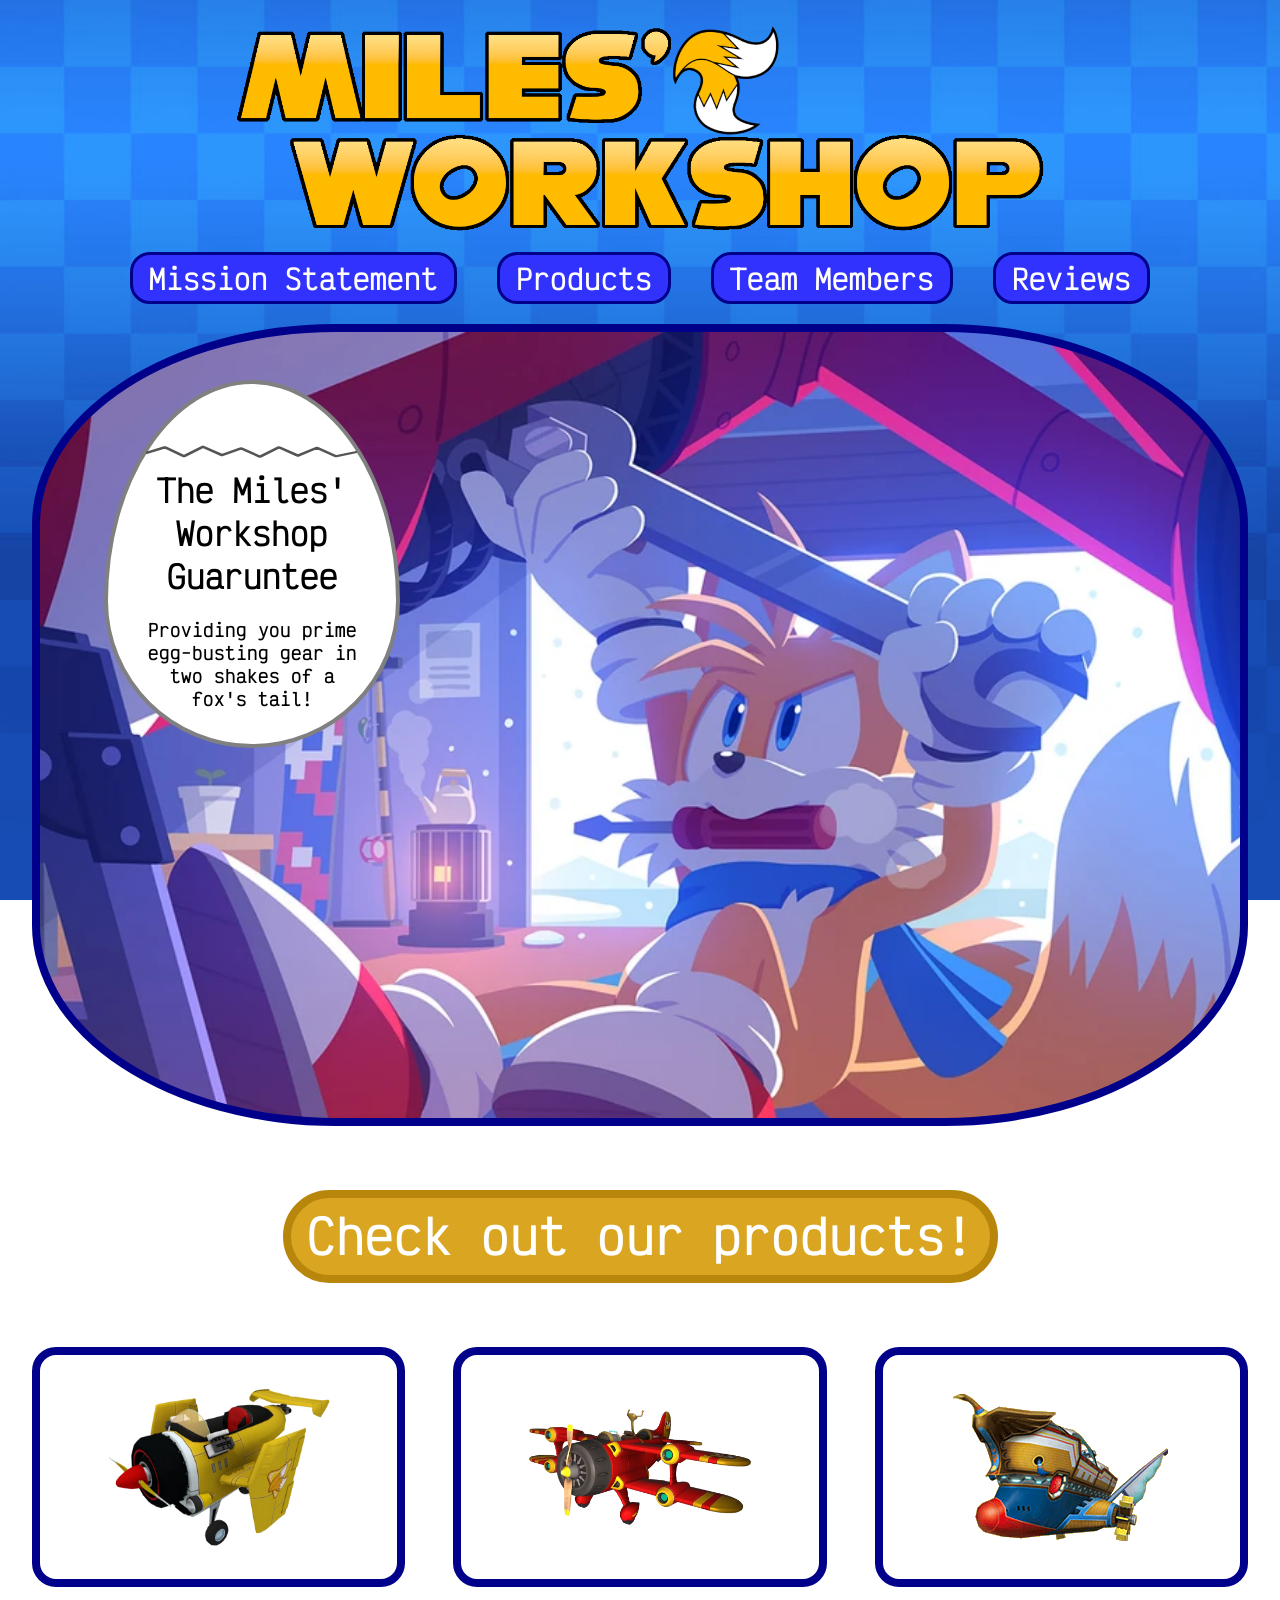
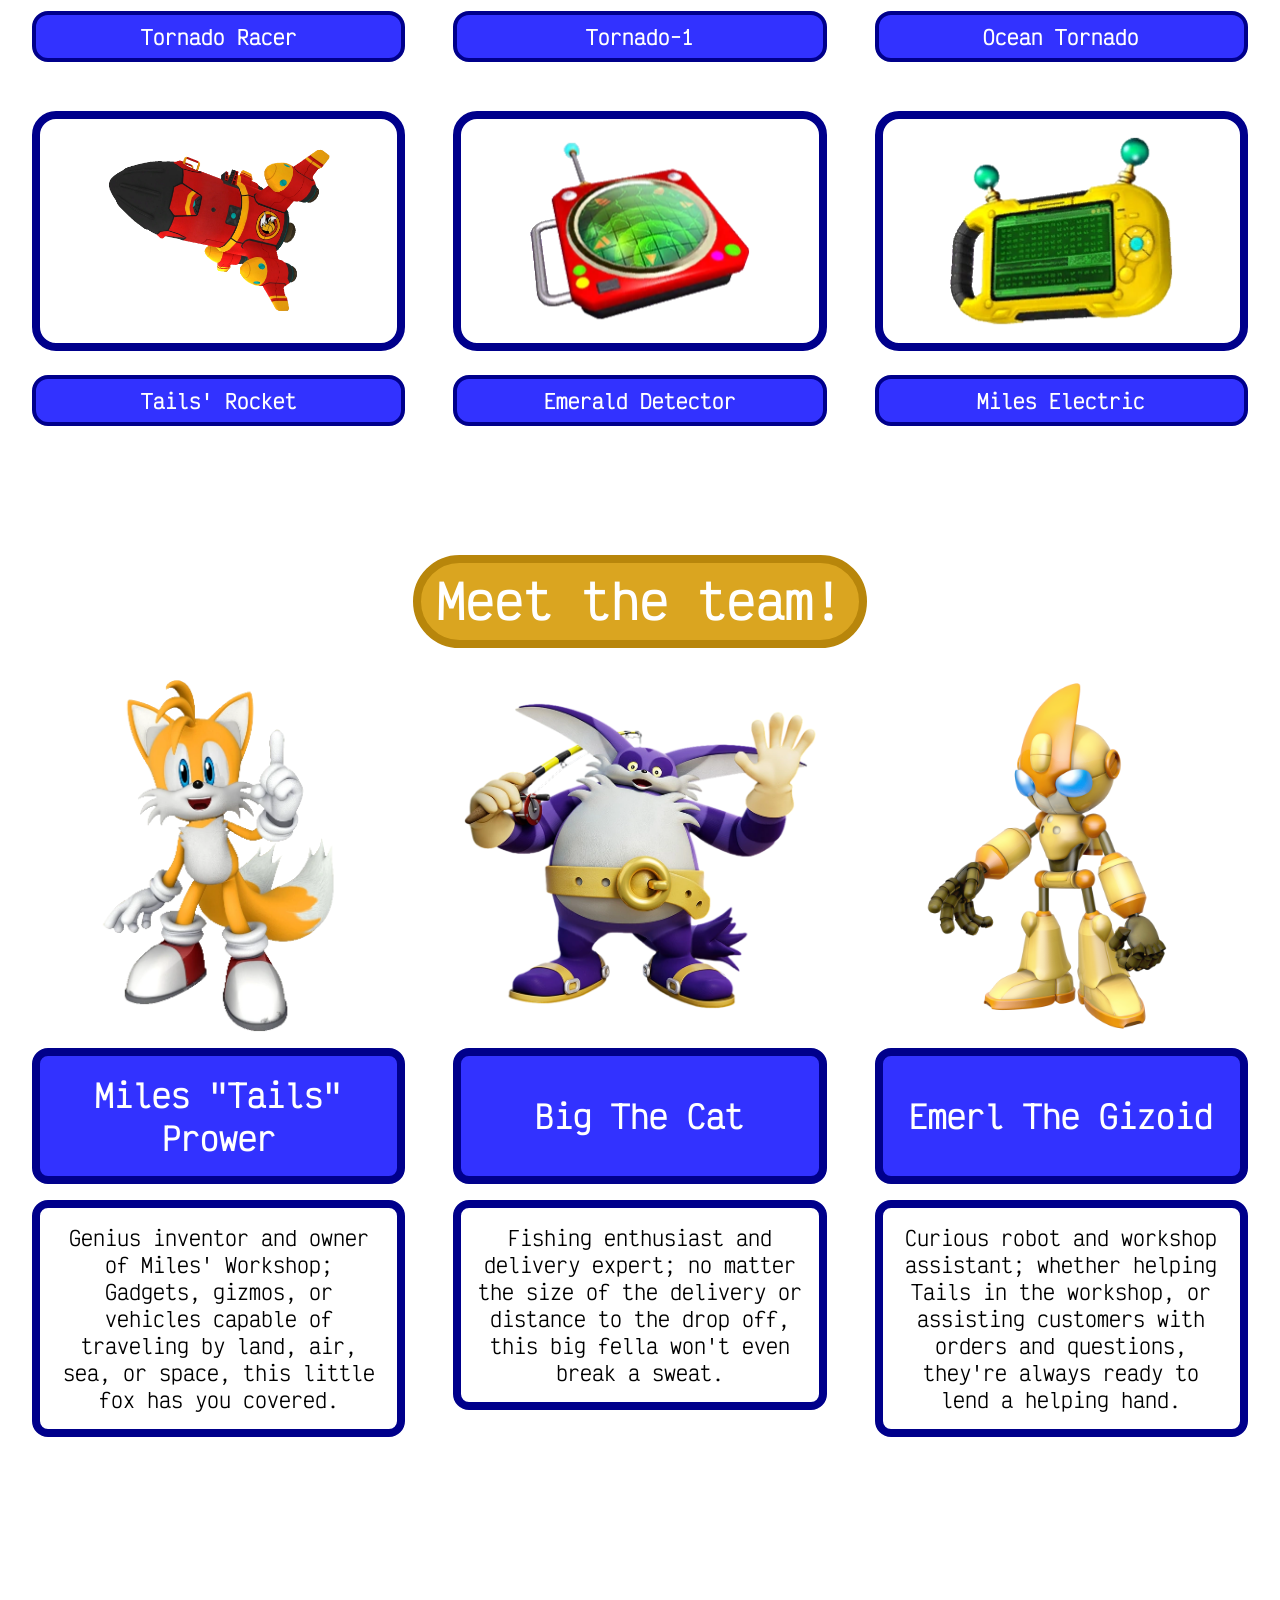
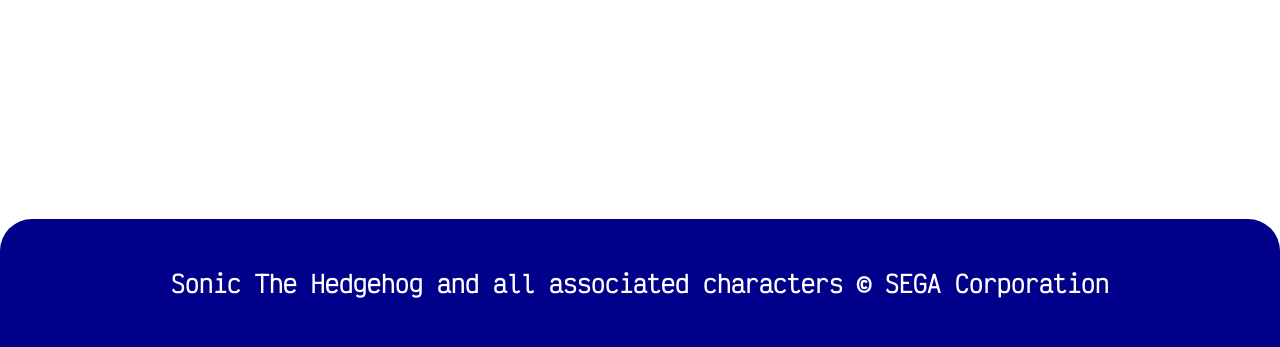
==== commit e283fd5f: "Add Reviews page and nav link - Add a "Reviews" link to the header nav on the homepage, pointing to " ====
--- a/index.html
+++ b/index.html
@@ -21,6 +21,7 @@
             <li><a href="#mission-statement">Mission Statement</a></li>
             <li><a href="#products">Products</a></li>
             <li><a href="#team-section">Team Members</a></li>
+            <li><a href="reviews.html">Reviews</a></li>
           </ul>
         </nav>
         <!-- <nav class="mobile">
--- a/resources/styles.css
+++ b/resources/styles.css
@@ -94,10 +94,11 @@
 ****************************************/
 #mission-statement {
     display: flex;
-    /* egg sits left-of-centre (responsively) and vertically centred, leaving Tails' face visible on the right */
+    /* egg sits toward the upper-left (responsively), leaving Tails' face visible on the lower right */
     justify-content: flex-start;
-    align-items: center;
-    padding-left: 8%;
+    align-items: flex-start;
+    padding-left: 5%;
+    padding-top: 3rem;
     margin-right: 2rem;
     margin-left: 2rem;
     margin-bottom: 2rem;
@@ -120,8 +121,8 @@
     /* keep content-box so the egg dimensions (and the tuned crack) are unaffected by the global border-box */
     box-sizing: content-box;
     background-color: white;
-    height: 25rem;
-    width: 20rem;
+    height: 22.5rem;
+    width: 18rem;
     border: .25rem solid gray;
     -webkit-border-radius: 63px 63px 63px 63px / 108px 108px 72px 72px;
     border-radius: 50% 50% 50% 50% / 60% 60% 40% 40%;
@@ -134,12 +135,12 @@
 .mission-box::before {
     content: "";
     position: absolute;
-    top: 4rem;
-    /* percentages (of the egg width) so the crack scales with the egg when it shrinks on small screens
-       (13.1% == 2.62rem and 13.45% == 2.69rem at the egg's default 20rem width) */
+    /* all percentages so the whole crack scales proportionally with the egg (of the egg's
+       content box: 16%/6% of height, 13.1%/13.45% of width == the original rem values at 20x25rem) */
+    top: 16%;
     left: 13.1%;
     right: 13.45%;
-    height: 1.5rem;
+    height: 6%;
     pointer-events: none;
     background-repeat: no-repeat;
     background-size: 100% 100%;
@@ -183,7 +184,7 @@
 
 .mission-sub-text {
     margin: 0 2rem 0 2rem;
-    font-size: 1.2rem;
+    font-size: 1.1rem;
 }
 
 /****************************************
@@ -217,6 +218,22 @@
     align-items: center;
     width: 100%;
     min-width: 0;
+    position: relative;
+    transition: transform .2s ease;
+}
+
+/* grow the whole card (image and label) on hover (mouse devices only) */
+@media (hover: hover) {
+    .product-card:hover {
+        transform: scale(1.05);
+        z-index: 2;
+    }
+}
+
+@media (prefers-reduced-motion: reduce) {
+    .product-card {
+        transition: none;
+    }
 }
 
 .product-card .center {
@@ -290,6 +307,22 @@
     flex-direction: column;
     align-items: center;
     margin-bottom: 5rem;
+    position: relative;
+    transition: transform .2s ease;
+}
+
+/* grow the whole card (image, name, description) on hover (mouse devices only) */
+@media (hover: hover) {
+    #team-container > .center:hover {
+        transform: scale(1.05);
+        z-index: 2;
+    }
+}
+
+@media (prefers-reduced-motion: reduce) {
+    #team-container > .center {
+        transition: none;
+    }
 }
 
 .team-member {
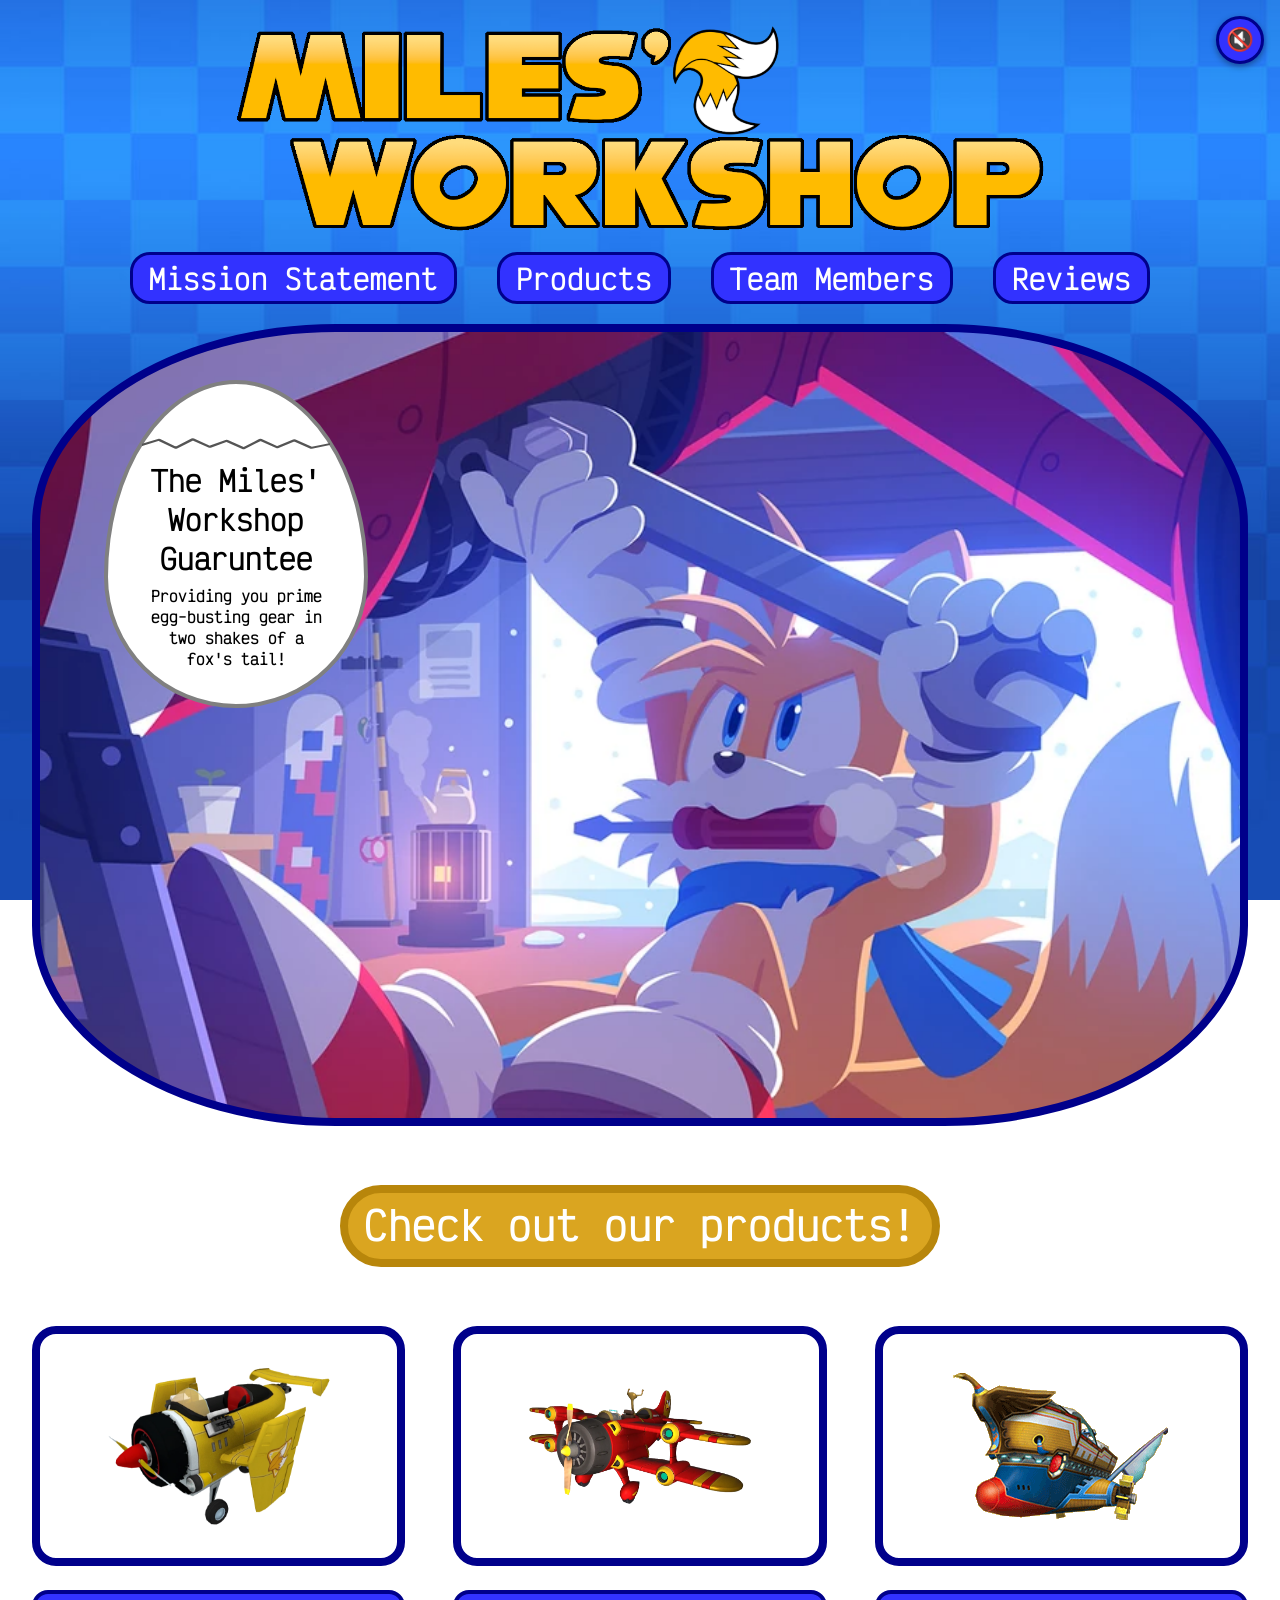
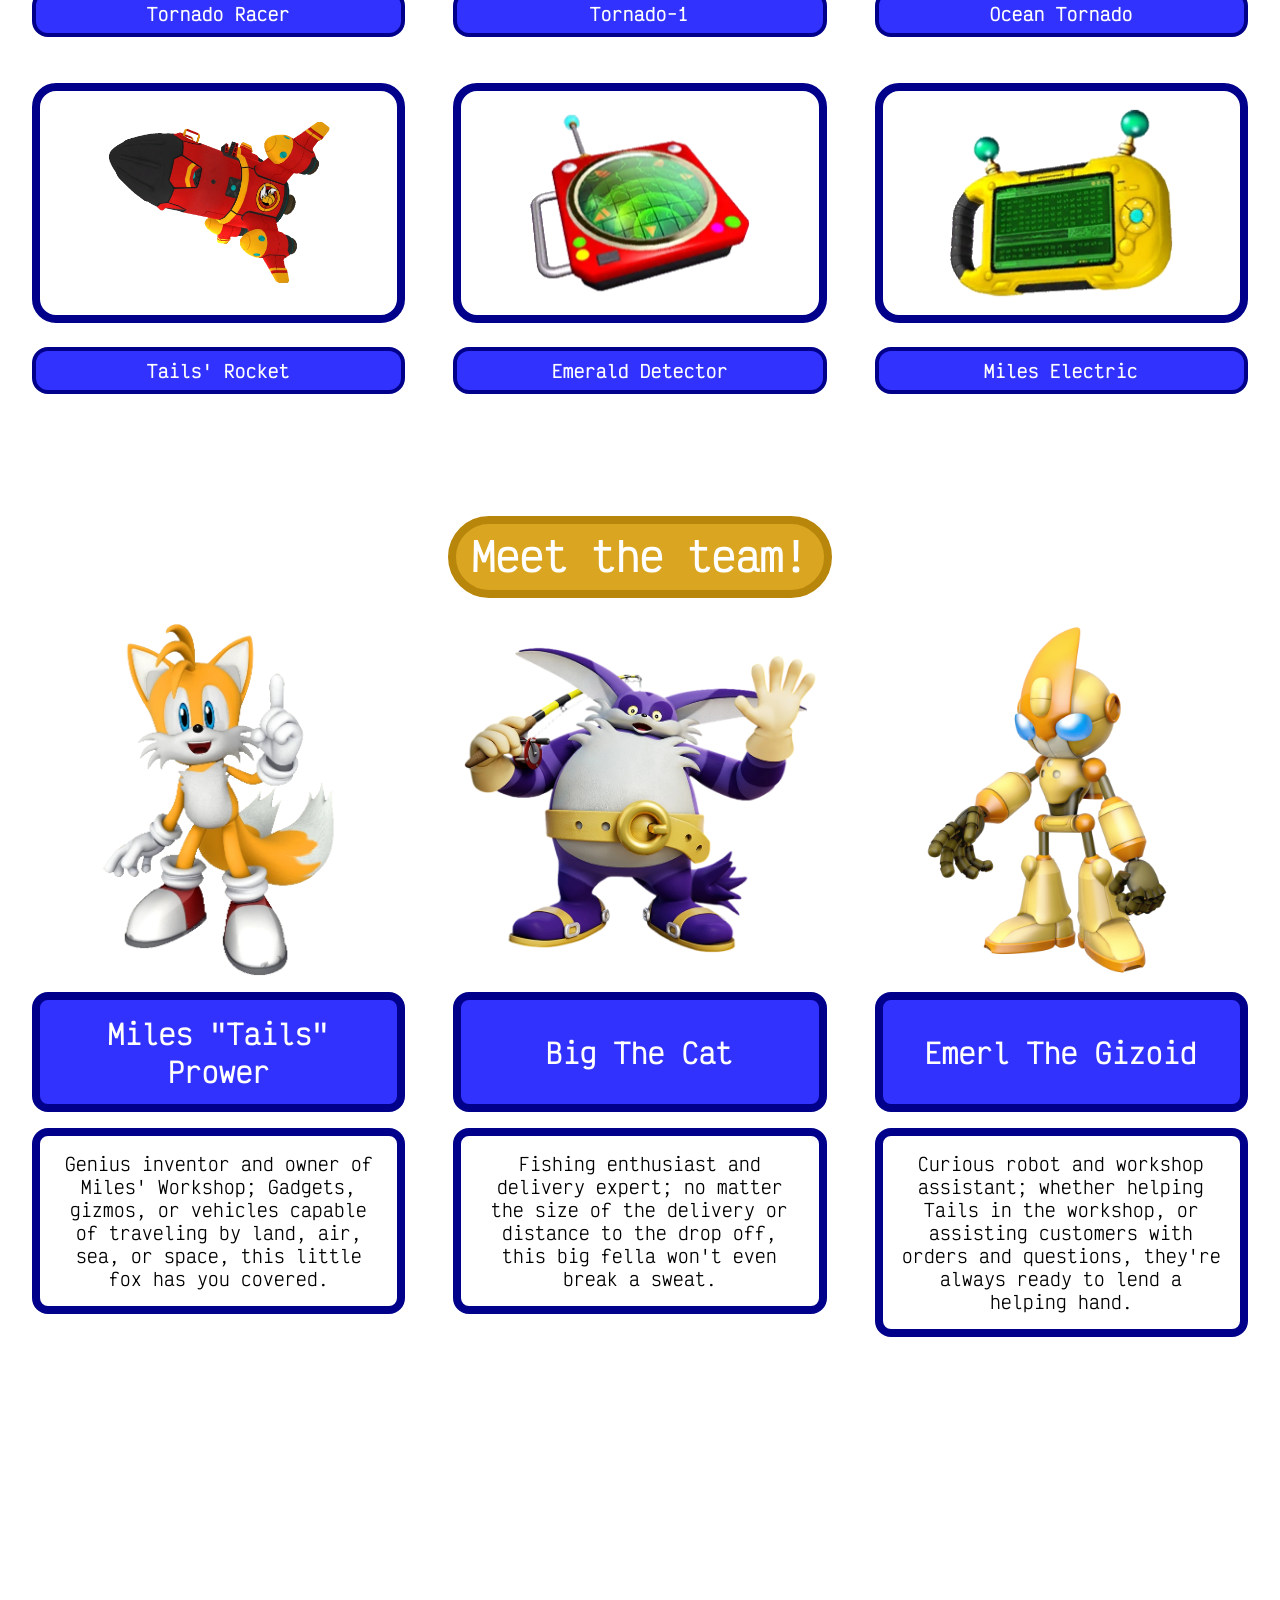
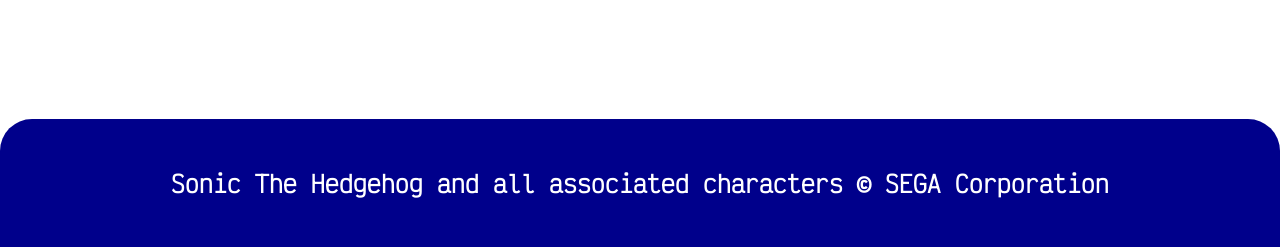
==== commit 3ae81e49: "Add background music player on every page - Add a fixed music toggle button in the top-right corner " ====
--- a/index.html
+++ b/index.html
@@ -143,5 +143,12 @@
       </footer>
 
     </div>
+
+    <!--Background music player (fixed top-right, on every page)-->
+    <div id="audio-player">
+      <audio id="bg-music" src="resources/audio/music-seasidehill.mp3" loop preload="auto"></audio>
+      <button id="music-toggle" type="button" aria-label="Toggle background music">🔊</button>
+    </div>
+    <script src="resources/audio-player.js"></script>
   </body>
 </html>
--- a/resources/styles.css
+++ b/resources/styles.css
@@ -5,6 +5,50 @@
 ****************************************/
 *, *::before, *::after {
     box-sizing: border-box;
+}
+
+/****************************************
+*                                       *
+*          BACKGROUND MUSIC             *
+*                                       *
+****************************************/
+/* fixed music toggle in the top-right corner, present on every page */
+#audio-player {
+    position: fixed;
+    top: 1rem;
+    right: 1rem;
+    z-index: 1000;
+}
+
+#music-toggle {
+    display: flex;
+    align-items: center;
+    justify-content: center;
+    width: 3rem;
+    height: 3rem;
+    padding: 0;
+    font-size: 1.4rem;
+    line-height: 1;
+    cursor: pointer;
+    color: white;
+    background-color: #3232ff;
+    border: .2rem solid darkblue;
+    border-radius: 50%;
+    box-shadow: 0 .15rem .4rem rgba(0, 0, 0, .4);
+    transition: transform .2s ease, box-shadow .2s ease;
+}
+
+@media (hover: hover) {
+    #music-toggle:hover {
+        transform: scale(1.08);
+        box-shadow: 0 .35rem .6rem rgba(0, 0, 0, .5);
+    }
+}
+
+@media (prefers-reduced-motion: reduce) {
+    #music-toggle {
+        transition: none;
+    }
 }
 
 html {
@@ -85,6 +129,23 @@
     background-color: #3232ff;
     border: .2rem solid darkblue;
     border-radius: 1.25rem;
+    position: relative;
+    transition: transform .2s ease, box-shadow .2s ease;
+}
+
+/* grow and lift the nav buttons on hover (mouse devices only) */
+@media (hover: hover) {
+    #navigation ul li:hover {
+        transform: scale(1.08);
+        box-shadow: 0 .35rem .6rem rgba(0, 0, 0, .45);
+        z-index: 1;
+    }
+}
+
+@media (prefers-reduced-motion: reduce) {
+    #navigation ul li {
+        transition: none;
+    }
 }
 
 /****************************************
@@ -121,8 +182,8 @@
     /* keep content-box so the egg dimensions (and the tuned crack) are unaffected by the global border-box */
     box-sizing: content-box;
     background-color: white;
-    height: 22.5rem;
-    width: 18rem;
+    height: 20rem;
+    width: 16rem;
     border: .25rem solid gray;
     -webkit-border-radius: 63px 63px 63px 63px / 108px 108px 72px 72px;
     border-radius: 50% 50% 50% 50% / 60% 60% 40% 40%;
@@ -175,16 +236,17 @@
 
 .mission-text {
     text-align: center;
-    margin-top: 5.25rem;
+    margin-top: 4.75rem;
 }
 
 .mission-header-text {
-    font-size: 2rem;
+    margin-bottom: 0.5rem;
+    font-size: 1.8rem;
 }
 
 .mission-sub-text {
-    margin: 0 2rem 0 2rem;
-    font-size: 1.1rem;
+    margin: 0 2.5rem;
+    font-size: 0.95rem;
 }
 
 /****************************************
@@ -265,7 +327,7 @@
     max-width: 100%;
     padding: .5rem 1rem;
     margin-top: 1.5rem;
-    font-size: 1.25rem;
+    font-size: 1.1rem;
     overflow-wrap: break-word;
     color: white;
     background-color: #3232ff;
@@ -279,9 +341,10 @@
 *                                       *
 ****************************************/
 .header-text {
-    display: flex;
-    color: white;
-    font-size: 3rem;
+    display: inline-block;
+    text-align: center;
+    color: white;
+    font-size: 2.5rem;
     padding: .25rem 1rem .5rem 1rem;
     background-color:goldenrod;
     border: .5rem solid darkgoldenrod;
@@ -347,10 +410,10 @@
     flex-direction: column;
     justify-content: center;
     width: 100%;
-    min-height: 8.5rem;
+    min-height: 7.5rem;
     margin: 1rem 0;
     padding: .5rem 1rem;
-    font-size: 2rem;
+    font-size: 1.75rem;
     text-align: center;
     color: white;
     background-color: #3232ff;
@@ -364,9 +427,54 @@
     padding: 1rem;
     background-color: white;
     color: black;
-    font-size: 1.25rem;
+    font-size: 1.1rem;
     font-weight: normal;
     text-align: center;
+    border: .5rem solid darkblue;
+    border-radius: 1rem;
+}
+
+/****************************************
+*                                       *
+*               REVIEWS                 *
+*                                       *
+****************************************/
+/* stacked, forum-style posts reusing the team section's colours/borders */
+#reviews-section {
+    display: flex;
+    flex-direction: column;
+    align-items: center;
+    gap: 2.5rem;
+    margin: 2rem 2rem 5rem 2rem;
+}
+
+.review {
+    width: 100%;
+    max-width: 55rem;
+}
+
+/* blue header bar, like a team member name */
+.review-header {
+    margin: 0 0 .75rem 0;
+    padding: .5rem 1.5rem;
+    font-size: 1.75rem;
+    text-align: center;
+    color: white;
+    background-color: #3232ff;
+    border: .5rem solid darkblue;
+    border-radius: 1rem;
+}
+
+/* white post body, like a team description but stretched longer */
+.review-body {
+    margin: 0;
+    min-height: 9rem;
+    padding: 1.5rem;
+    font-size: 1.1rem;
+    font-weight: normal;
+    text-align: center;
+    color: black;
+    background-color: white;
     border: .5rem solid darkblue;
     border-radius: 1rem;
 }
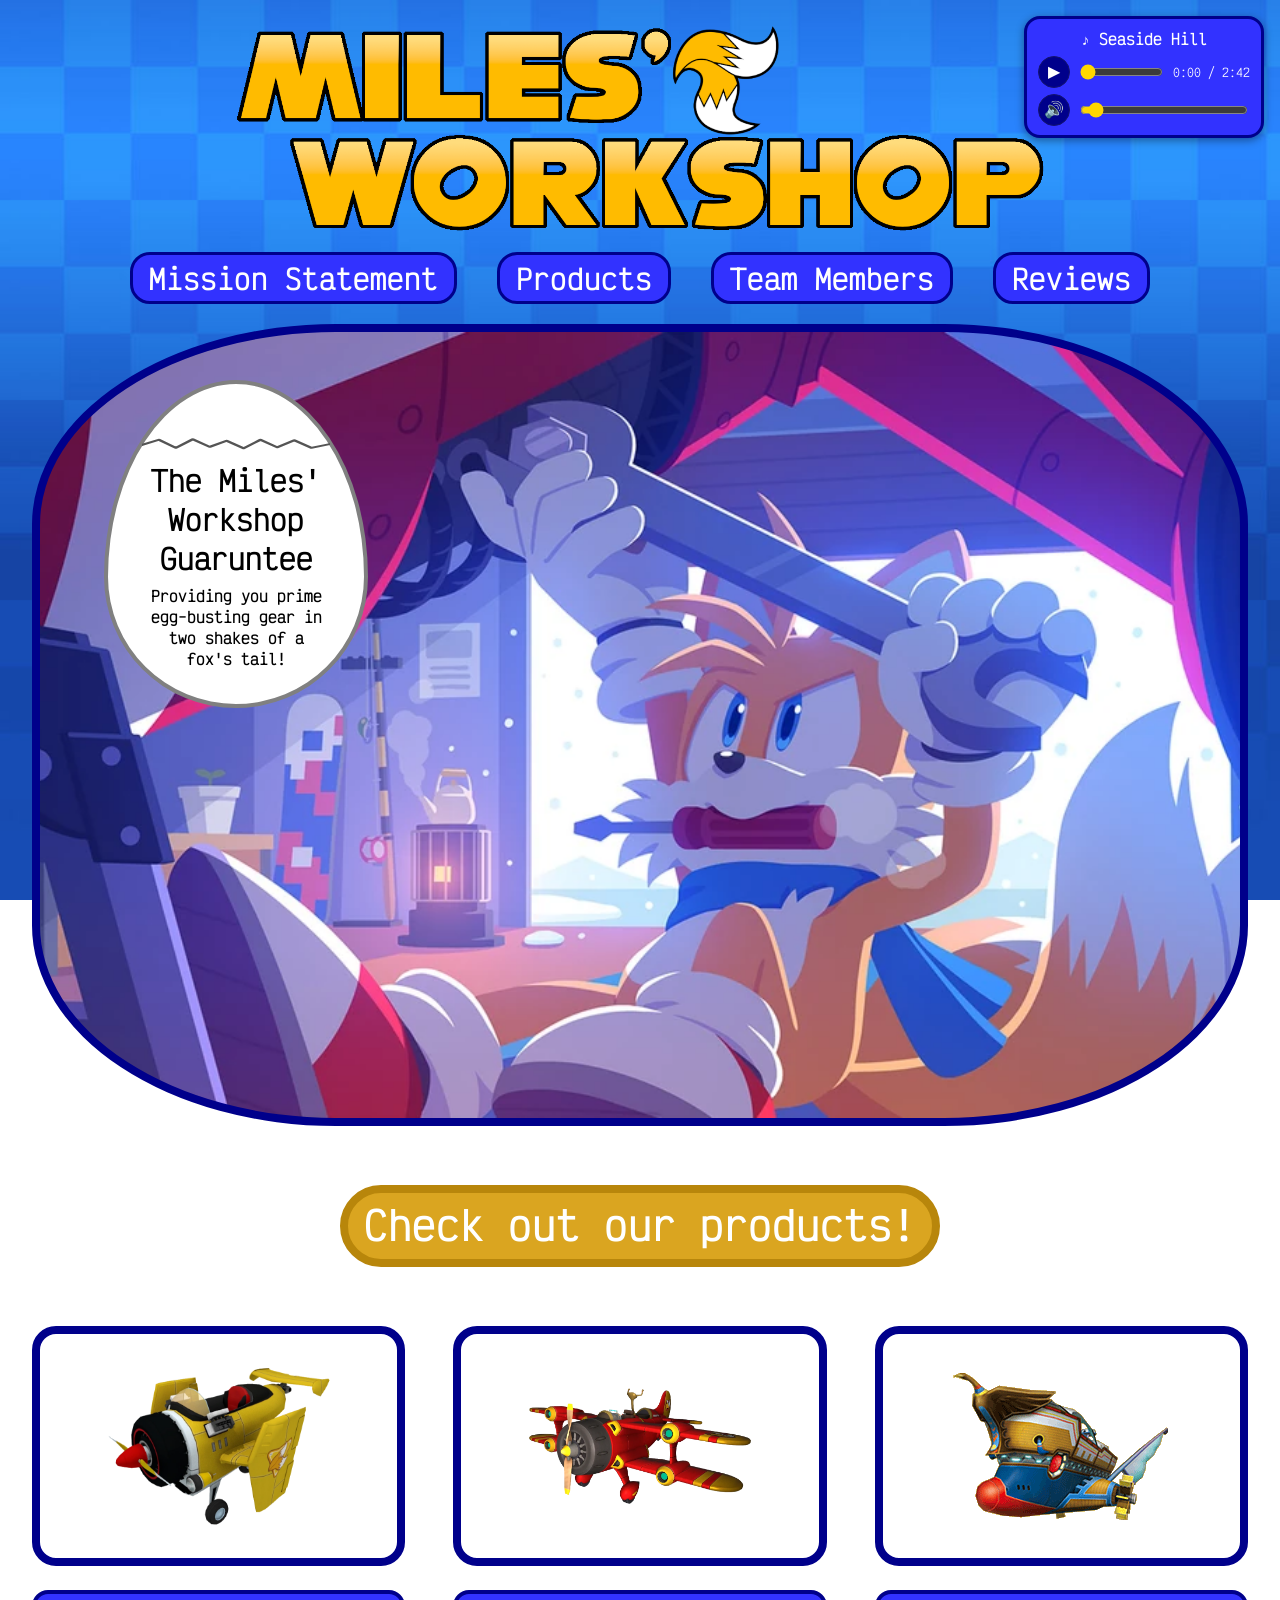
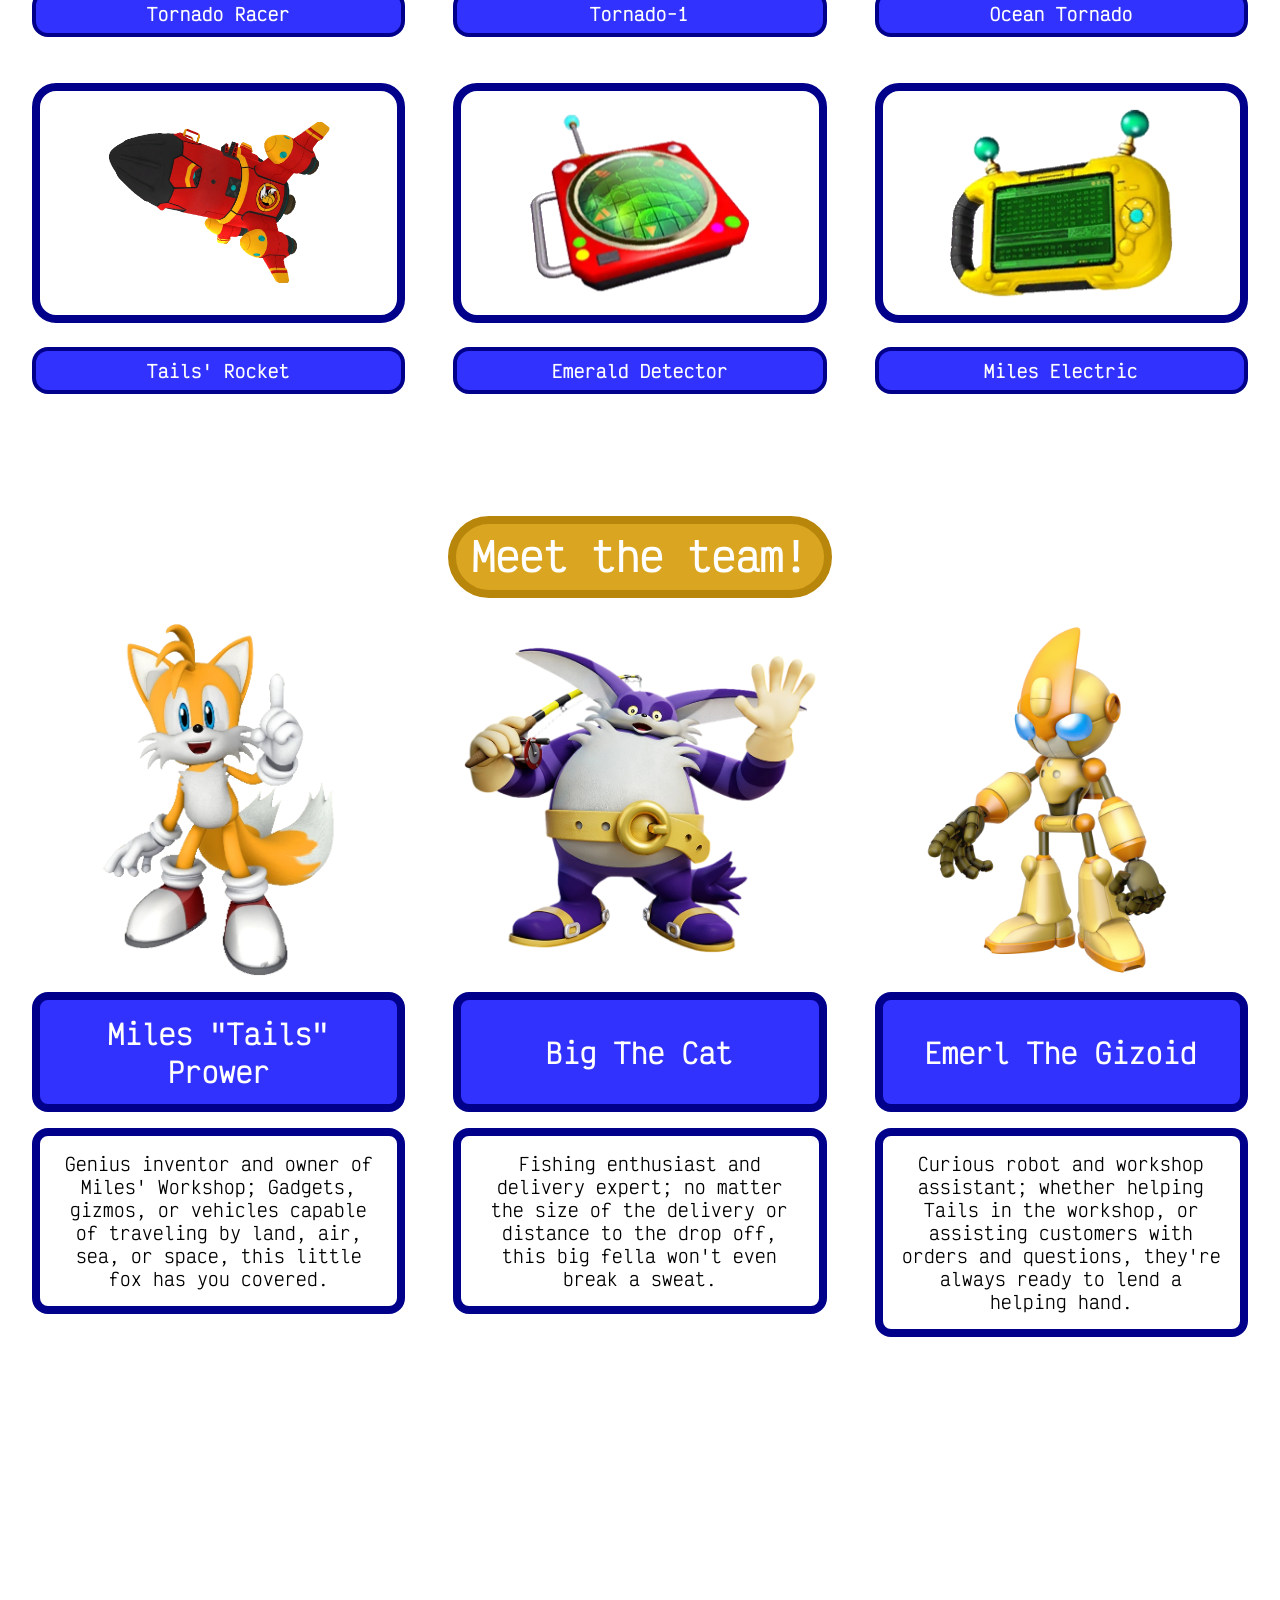
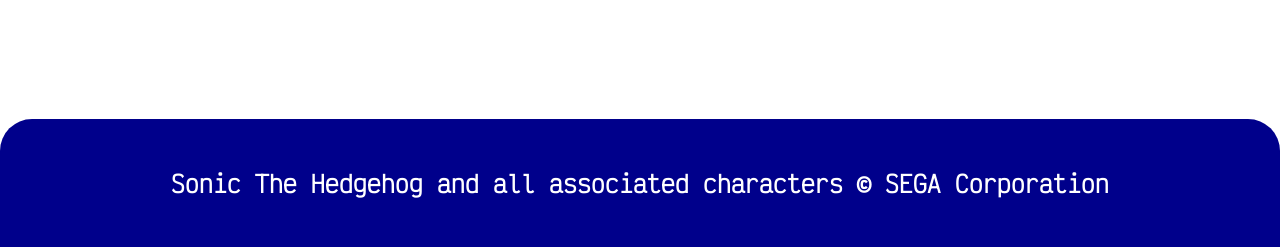
==== commit d15cc835: "Expand background music into a full mini-player Replace the single toggle button with a top-right mi" ====
--- a/index.html
+++ b/index.html
@@ -147,7 +147,16 @@
     <!--Background music player (fixed top-right, on every page)-->
     <div id="audio-player">
       <audio id="bg-music" src="resources/audio/music-seasidehill.mp3" loop preload="auto"></audio>
-      <button id="music-toggle" type="button" aria-label="Toggle background music">🔊</button>
+      <div class="ap-title">♪ Seaside Hill</div>
+      <div class="ap-row">
+        <button id="ap-play" class="ap-btn" type="button" aria-label="Play or pause">▶</button>
+        <input id="ap-seek" class="ap-range" type="range" min="0" max="0" value="0" step="0.1" aria-label="Seek through song">
+        <span id="ap-time" class="ap-time">0:00 / 0:00</span>
+      </div>
+      <div class="ap-row">
+        <button id="ap-mute" class="ap-btn" type="button" aria-label="Mute or unmute">🔊</button>
+        <input id="ap-vol" class="ap-range" type="range" min="0" max="1" value="0.05" step="0.01" aria-label="Volume">
+      </div>
     </div>
     <script src="resources/audio-player.js"></script>
   </body>
--- a/resources/styles.css
+++ b/resources/styles.css
@@ -12,43 +12,84 @@
 *          BACKGROUND MUSIC             *
 *                                       *
 ****************************************/
-/* fixed music toggle in the top-right corner, present on every page */
+/* fixed mini music player in the top-right corner, present on every page */
 #audio-player {
     position: fixed;
     top: 1rem;
     right: 1rem;
     z-index: 1000;
-}
-
-#music-toggle {
+    width: 15rem;
+    max-width: calc(100vw - 2rem);
+    padding: .55rem .7rem;
+    color: white;
+    background-color: #3232ff;
+    border: .2rem solid darkblue;
+    border-radius: 1rem;
+    box-shadow: 0 .15rem .5rem rgba(0, 0, 0, .4);
+    font-family: 'Victor Mono', monospace;
+    font-size: .95rem;
+}
+
+.ap-title {
+    display: block;
+    margin-bottom: .4rem;
+    font-weight: bold;
+    text-align: center;
+    white-space: nowrap;
+    overflow: hidden;
+    text-overflow: ellipsis;
+}
+
+.ap-row {
+    display: flex;
+    align-items: center;
+    gap: .5rem;
+    margin-top: .35rem;
+}
+
+.ap-btn {
+    flex: 0 0 auto;
     display: flex;
     align-items: center;
     justify-content: center;
-    width: 3rem;
-    height: 3rem;
+    width: 2rem;
+    height: 2rem;
     padding: 0;
-    font-size: 1.4rem;
+    font-size: 1rem;
     line-height: 1;
     cursor: pointer;
     color: white;
-    background-color: #3232ff;
-    border: .2rem solid darkblue;
+    background-color: darkblue;
+    border: .12rem solid #14146e;
     border-radius: 50%;
-    box-shadow: 0 .15rem .4rem rgba(0, 0, 0, .4);
-    transition: transform .2s ease, box-shadow .2s ease;
+    transition: transform .15s ease;
 }
 
 @media (hover: hover) {
-    #music-toggle:hover {
-        transform: scale(1.08);
-        box-shadow: 0 .35rem .6rem rgba(0, 0, 0, .5);
+    .ap-btn:hover {
+        transform: scale(1.1);
     }
 }
 
 @media (prefers-reduced-motion: reduce) {
-    #music-toggle {
+    .ap-btn {
         transition: none;
     }
+}
+
+.ap-range {
+    flex: 1 1 auto;
+    min-width: 0;
+    height: 1rem;
+    accent-color: gold;
+    cursor: pointer;
+}
+
+.ap-time {
+    flex: 0 0 auto;
+    font-size: .72rem;
+    font-variant-numeric: tabular-nums;
+    white-space: nowrap;
 }
 
 html {
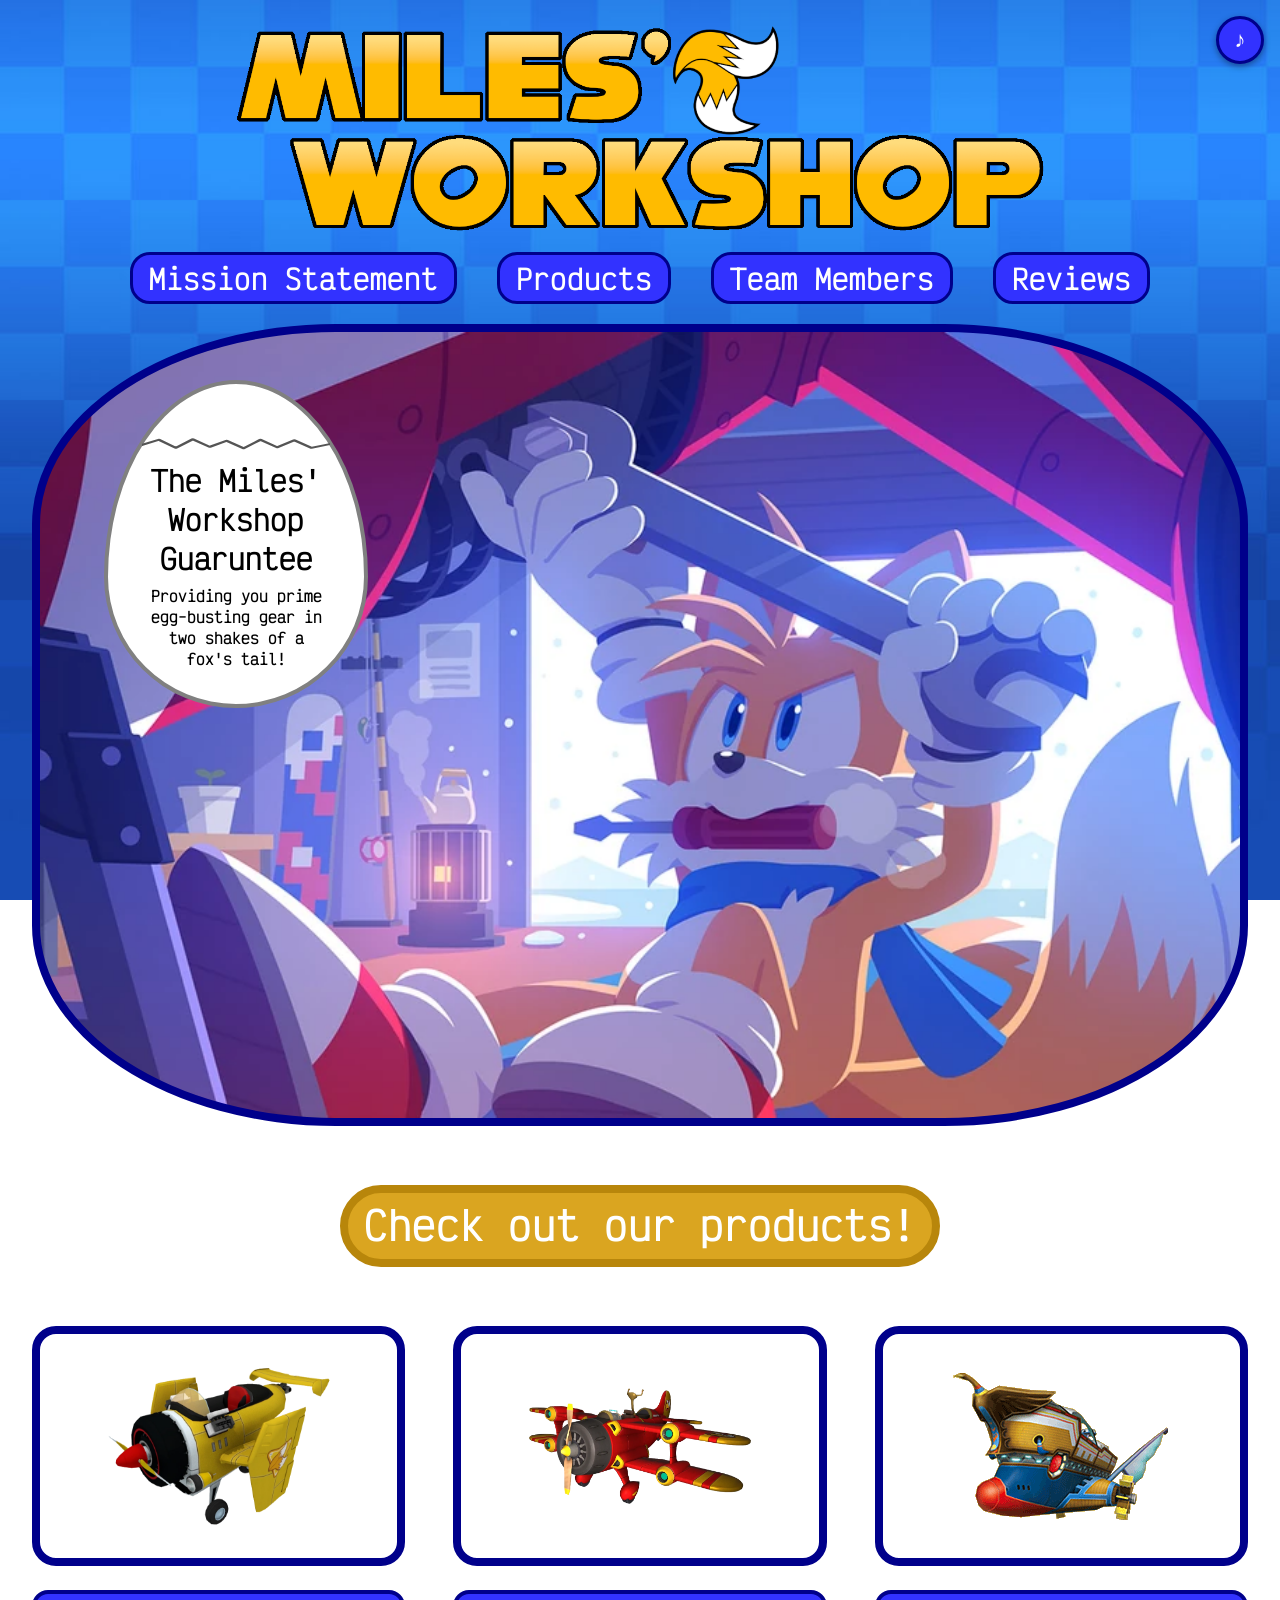
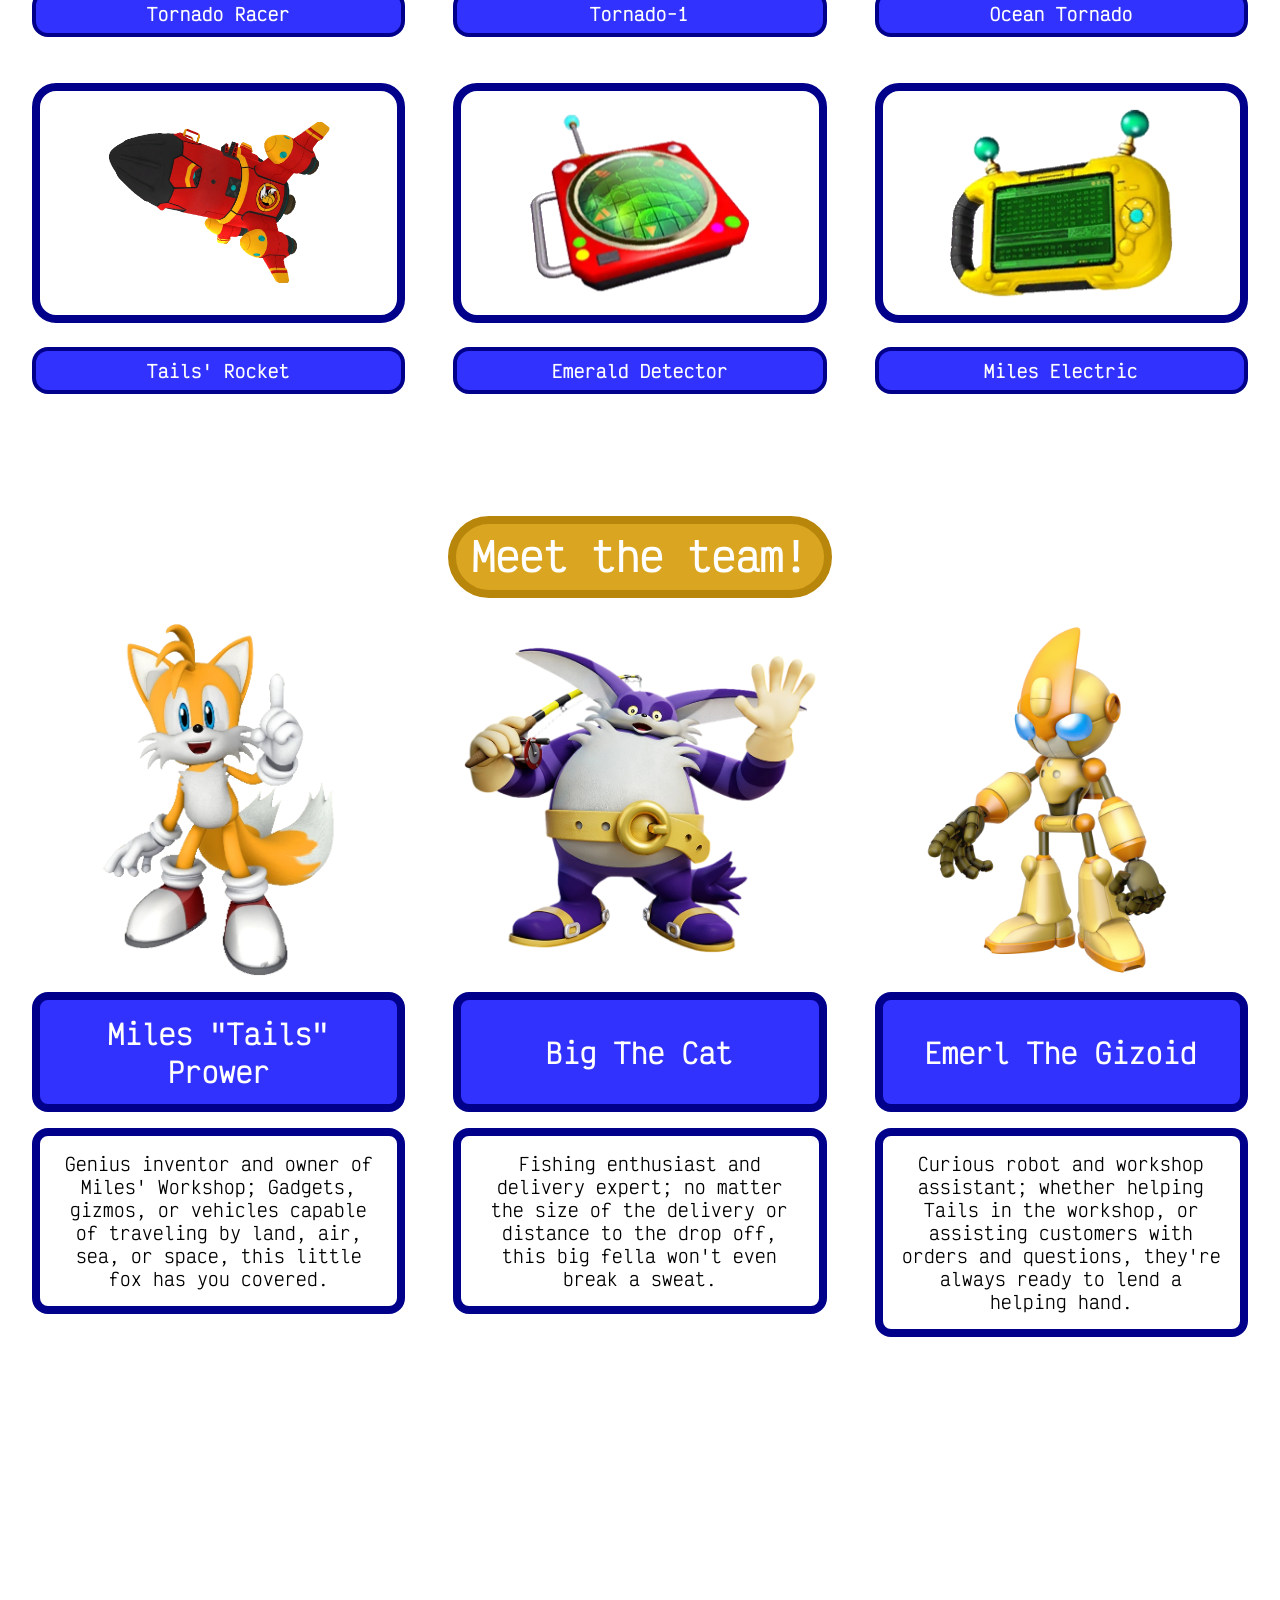
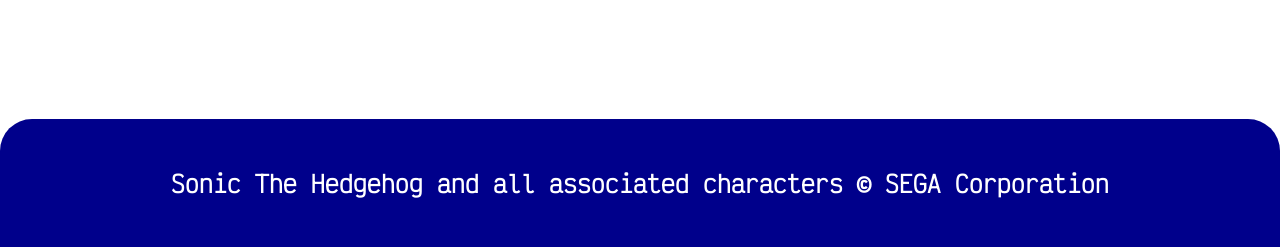
==== commit 5e8c1422: "Make the music player collapsible Collapse the mini-player to a small round button by default; click" ====
--- a/index.html
+++ b/index.html
@@ -144,18 +144,21 @@
 
     </div>
 
-    <!--Background music player (fixed top-right, on every page)-->
-    <div id="audio-player">
+    <!--Background music player (fixed top-right, collapsible, on every page)-->
+    <div id="audio-player" class="collapsed">
       <audio id="bg-music" src="resources/audio/music-seasidehill.mp3" loop preload="auto"></audio>
-      <div class="ap-title">♪ Seaside Hill</div>
-      <div class="ap-row">
-        <button id="ap-play" class="ap-btn" type="button" aria-label="Play or pause">▶</button>
-        <input id="ap-seek" class="ap-range" type="range" min="0" max="0" value="0" step="0.1" aria-label="Seek through song">
-        <span id="ap-time" class="ap-time">0:00 / 0:00</span>
-      </div>
-      <div class="ap-row">
-        <button id="ap-mute" class="ap-btn" type="button" aria-label="Mute or unmute">🔊</button>
-        <input id="ap-vol" class="ap-range" type="range" min="0" max="1" value="0.05" step="0.01" aria-label="Volume">
+      <button id="ap-toggle" class="ap-toggle" type="button" aria-label="Show or hide the music player" aria-expanded="false">♪</button>
+      <div class="ap-body">
+        <div class="ap-title">♪ Seaside Hill</div>
+        <div class="ap-row">
+          <button id="ap-play" class="ap-btn" type="button" aria-label="Play or pause">▶</button>
+          <input id="ap-seek" class="ap-range" type="range" min="0" max="0" value="0" step="0.1" aria-label="Seek through song">
+          <span id="ap-time" class="ap-time">0:00 / 0:00</span>
+        </div>
+        <div class="ap-row">
+          <button id="ap-mute" class="ap-btn" type="button" aria-label="Mute or unmute">🔊</button>
+          <input id="ap-vol" class="ap-range" type="range" min="0" max="1" value="0.05" step="0.01" aria-label="Volume">
+        </div>
       </div>
     </div>
     <script src="resources/audio-player.js"></script>
--- a/resources/styles.css
+++ b/resources/styles.css
@@ -12,12 +12,54 @@
 *          BACKGROUND MUSIC             *
 *                                       *
 ****************************************/
-/* fixed mini music player in the top-right corner, present on every page */
+/* fixed, collapsible mini music player in the top-right corner, on every page */
 #audio-player {
     position: fixed;
     top: 1rem;
     right: 1rem;
     z-index: 1000;
+    display: flex;
+    flex-direction: column;
+    align-items: flex-end;
+    gap: .5rem;
+    font-family: 'Victor Mono', monospace;
+    font-size: .95rem;
+}
+
+/* the always-visible collapse/expand button */
+.ap-toggle {
+    display: flex;
+    align-items: center;
+    justify-content: center;
+    width: 3rem;
+    height: 3rem;
+    padding: 0;
+    font-size: 1.4rem;
+    line-height: 1;
+    cursor: pointer;
+    color: white;
+    background-color: #3232ff;
+    border: .2rem solid darkblue;
+    border-radius: 50%;
+    box-shadow: 0 .15rem .4rem rgba(0, 0, 0, .4);
+    transition: transform .2s ease, box-shadow .2s ease;
+}
+
+@media (hover: hover) {
+    .ap-toggle:hover {
+        transform: scale(1.08);
+        box-shadow: 0 .35rem .6rem rgba(0, 0, 0, .5);
+    }
+}
+
+@media (prefers-reduced-motion: reduce) {
+    .ap-toggle {
+        transition: none;
+    }
+}
+
+/* the expandable player panel */
+.ap-body {
     width: 15rem;
     max-width: calc(100vw - 2rem);
     padding: .55rem .7rem;
@@ -26,8 +68,10 @@
     border: .2rem solid darkblue;
     border-radius: 1rem;
     box-shadow: 0 .15rem .5rem rgba(0, 0, 0, .4);
-    font-family: 'Victor Mono', monospace;
-    font-size: .95rem;
+}
+
+#audio-player.collapsed .ap-body {
+    display: none;
 }
 
 .ap-title {
